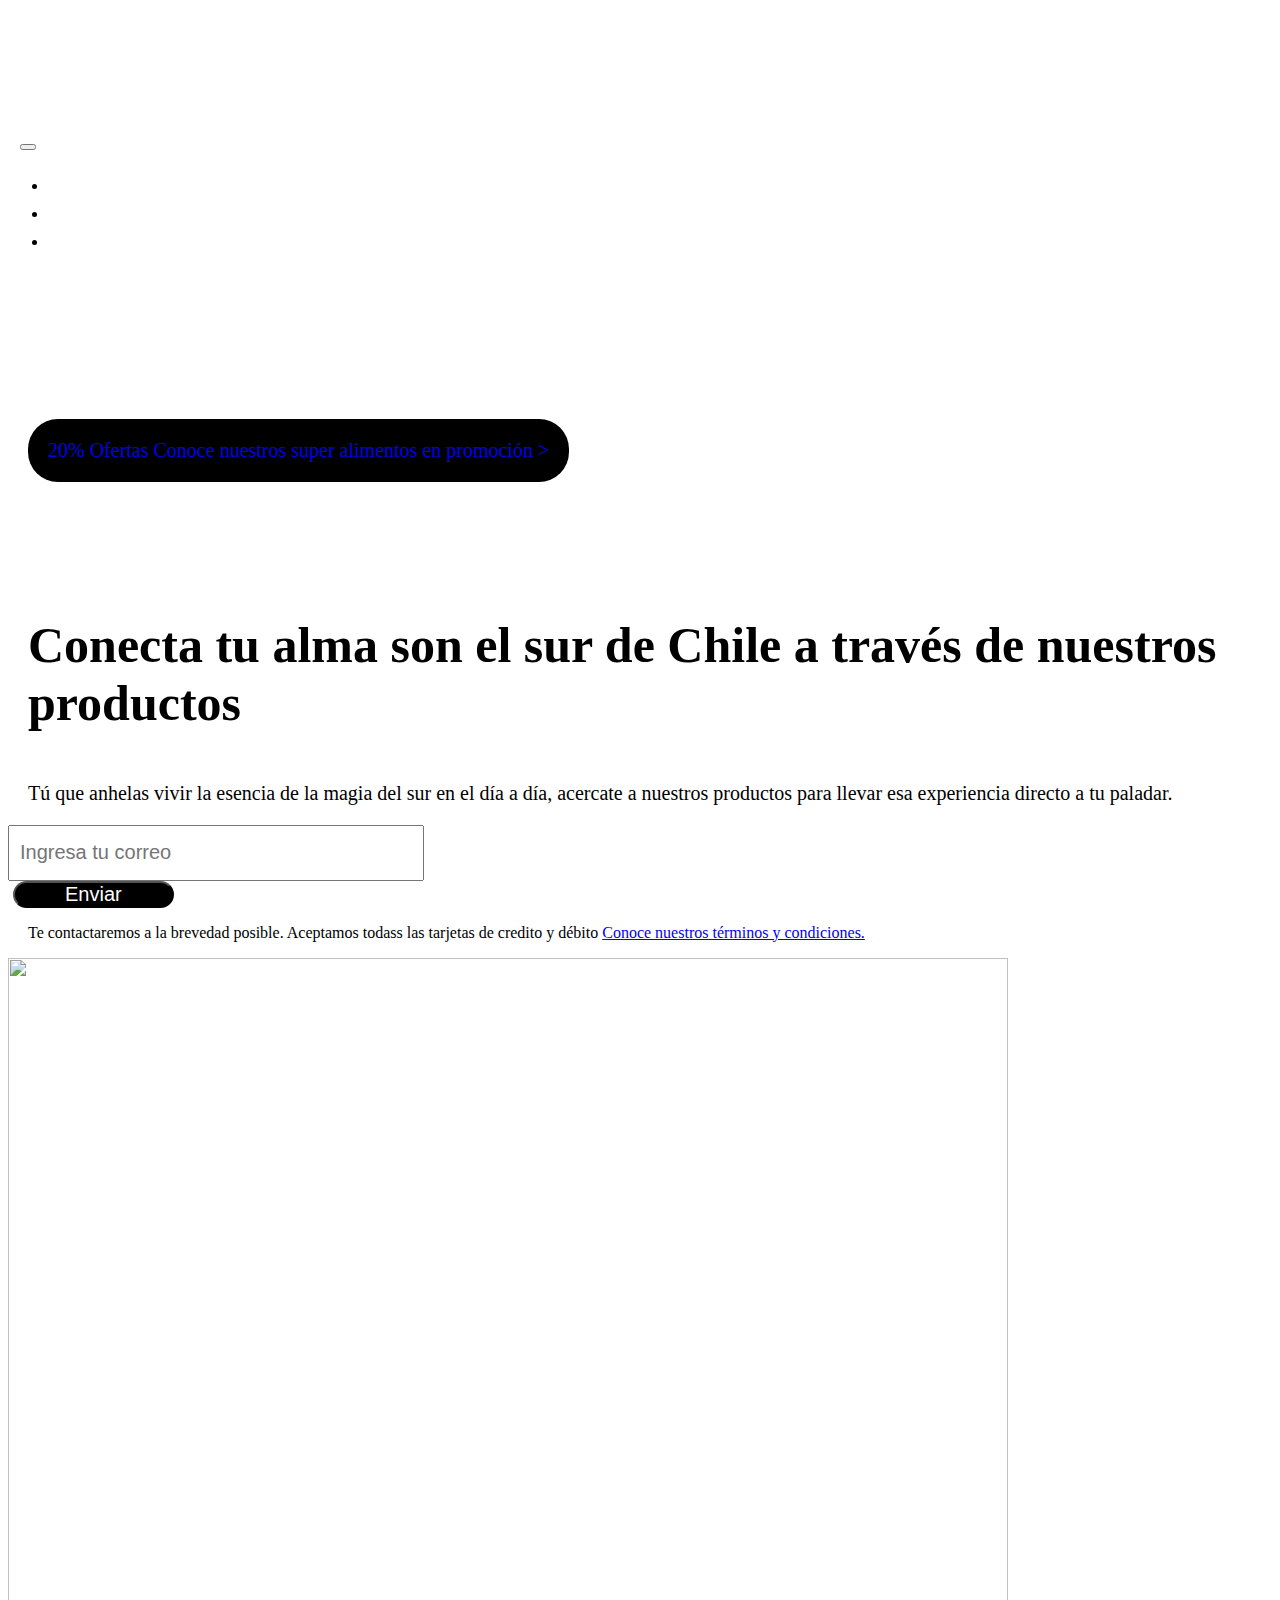
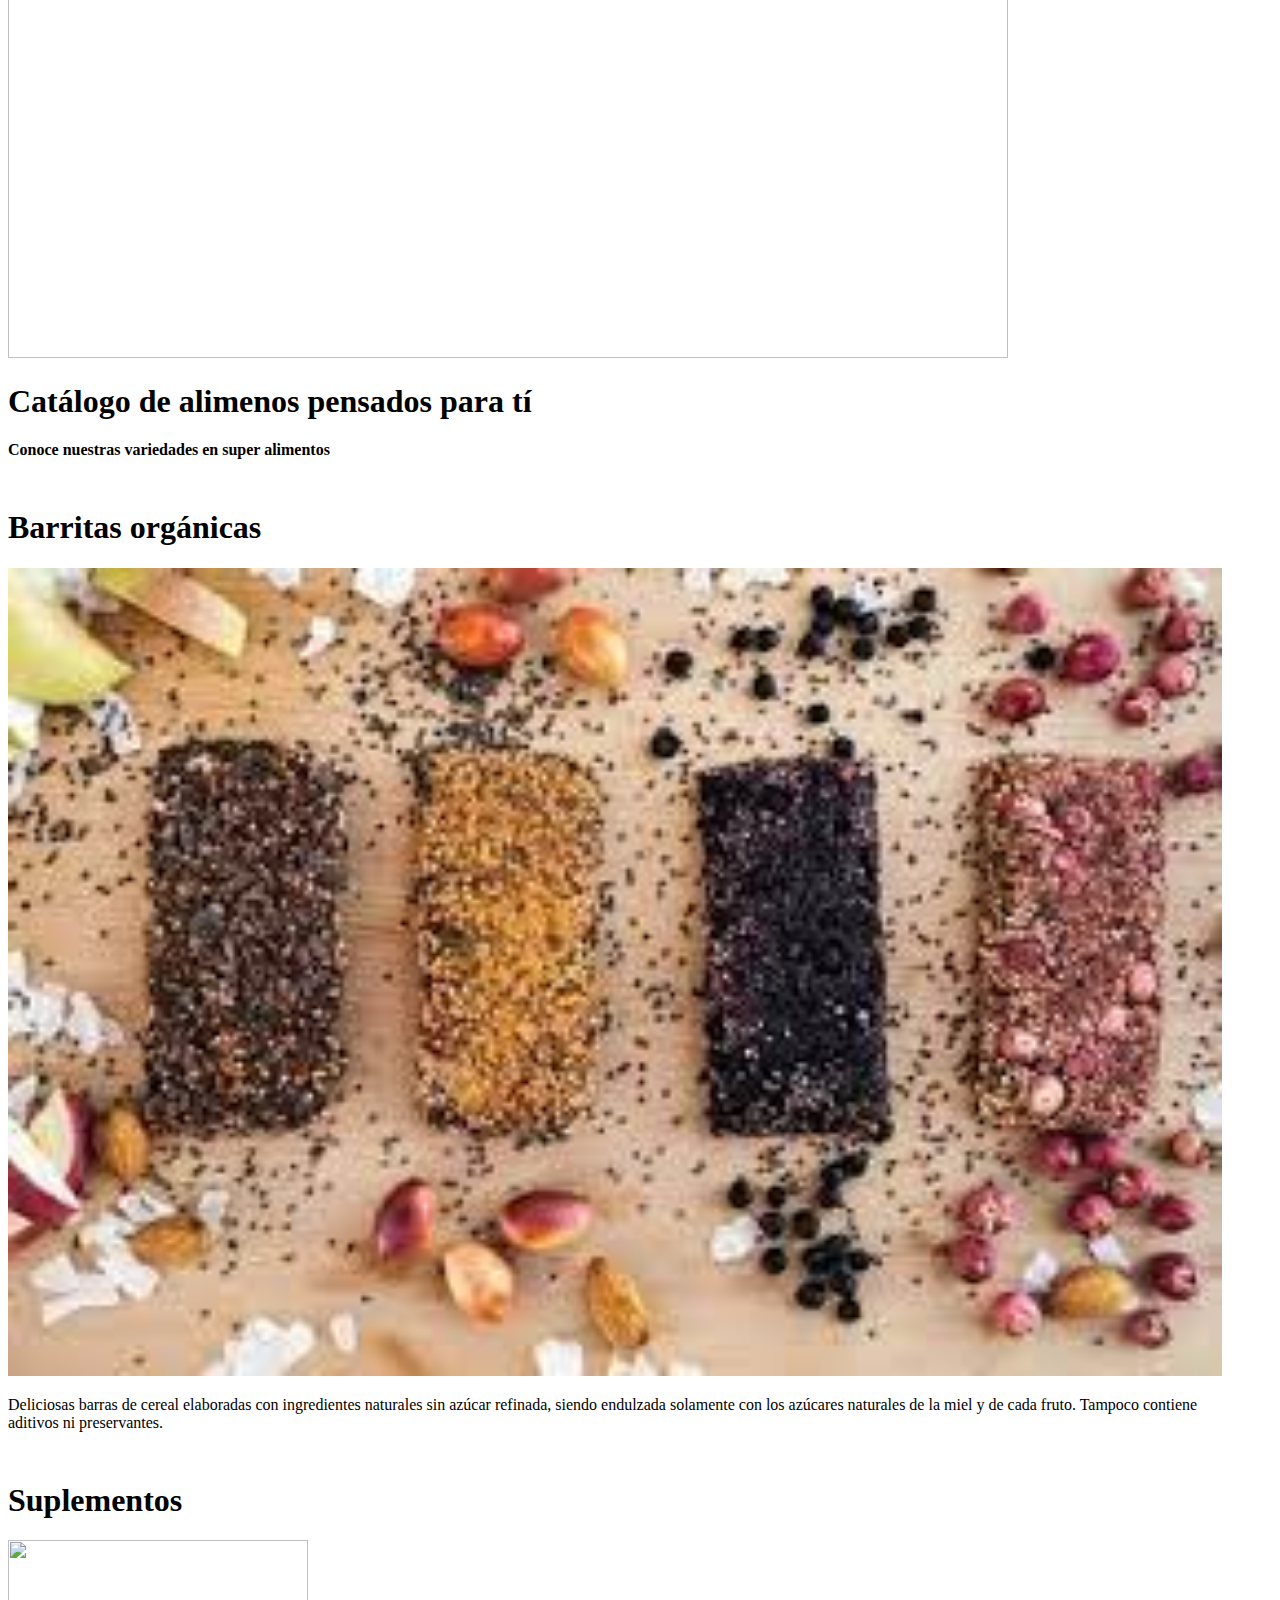
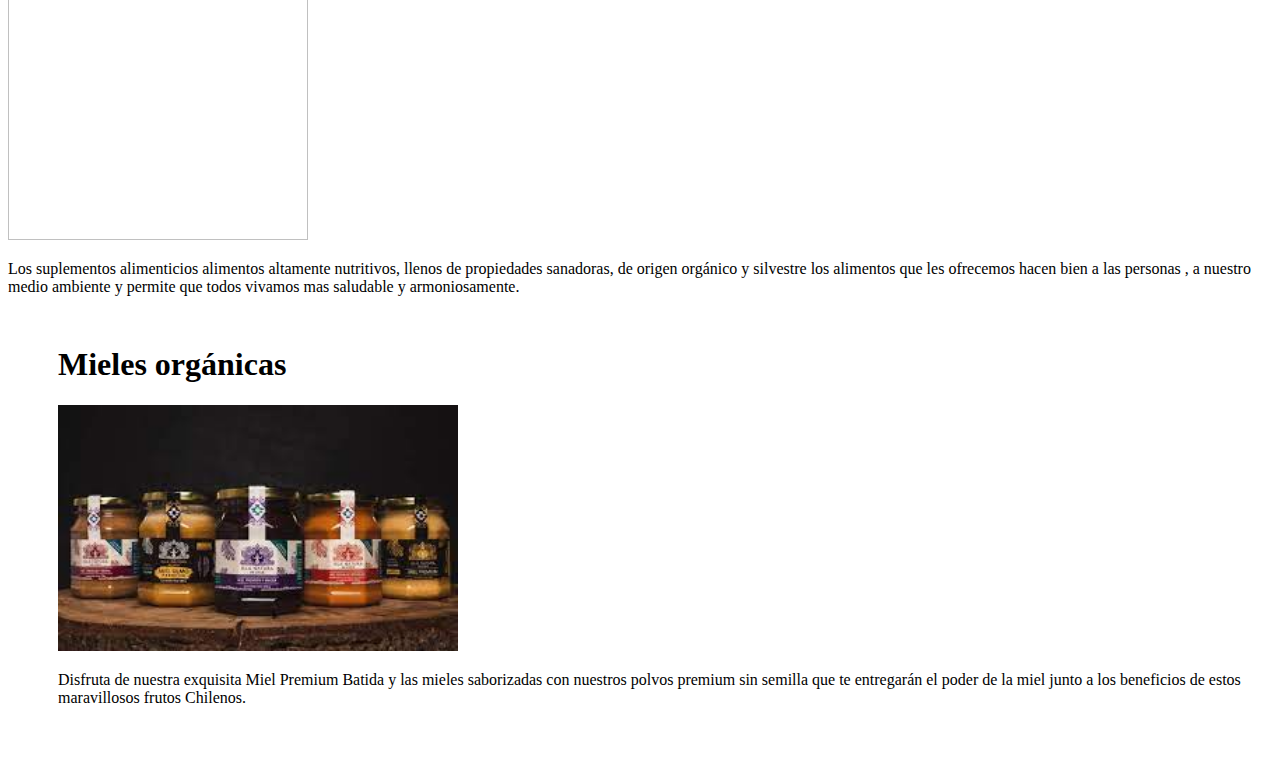
==== index.html @ 512b2784 "mi primer landing page" ====
<!DOCTYPE html>
<html lang="en">

<head>
    <meta charset="UTF-8">
    <meta http-equiv="X-UA-Compatible" content="IE=edge">
    <meta name="viewport" content="width=device-width, initial-scale=1.0">
    <title>Nature Island</title>
    <link href="https://cdn.jsdelivr.net/npm/bootstrap@5.0.2/dist/css/bootstrap.min.css" rel="stylesheet"
        integrity="sha384-EVSTQN3/azprG1Anm3QDgpJLIm9Nao0Yz1ztcQTwFspd3yD65VohhpuuCOmLASjC" crossorigin="anonymous">
    <link rel=styleSheet href="styles.css">

</head>

<body>
    <nav class="navbar navbar-expand-lg navbar-light bg-dark">
        <div class="container-fluid">
            <a class="navbar-brand" href="#" style="color: white; margin-right: 12px; font-size: 25px;"><strong>
                    <h1>Nature Island</h1>
                </strong></a>
            <button class="navbar-toggler bg-white" type="button" data-bs-toggle="collapse" data-bs-target="#navbarNav"
                aria-controls="navbarNav" aria-expanded="false" aria-label="Toggle navigation">
                <span class="navbar-toggler-icon"></span>
            </button>
            <div class="collapse navbar-collapse" id="navbarNav">
                <ul class="navbar-nav ms-auto">
                    <li class="nav-item">
                        <a class="nav-link active" aria-current="page" href="#"
                            style="color: white; margin-right: 12px; font-size: 25px;">Quiénes somos</a>
                    </li>
                    <li class="nav-item">
                        <a class="nav-link" href="#"
                            style="color: white; margin-right: 12px; font-size: 25px;">Catálogo</a>
                    </li>
                    <li class="nav-item">
                        <a class="nav-link" href="#"
                            style="color: white; margin-right: 12px; font-size: 25px;">Contacto</a>
                    </li>

                </ul>
            </div>
        </div>
    </nav>
    <main>
        <div class="cajadepresentacion bg-light row">
            <div class="cajadeofertas col-lg-6 col-md-6 col-sm-12">
                <div class="circulodefoertas rounded-pill">
                    <a href="#" class="text-white" style="text-decoration: none;">
                        <span>20% Ofertas</span>
                        <span>Conoce nuestros super alimentos en promoción ></span>
                    </a>
                </div>
                <h1 class="titulocajapresentacion">Conecta tu alma son el sur de Chile a través de nuestros productos
                </h1>
                <p class="parrafocajapresentacion">Tú que anhelas vivir la esencia de la magia del sur en el día a día,
                    acercate a nuestros
                    productos para llevar esa experiencia directo a tu paladar.</p>
                <div class="cajaingresacorreo">
                    <form class="mb-3">
                        <div class="d-flex p-3">
                            <div>
                                <input class="ingresatucorreo rounded-pill" id="email" type="email"
                                    placeholder="Ingresa tu correo"
                                    style="width: 400px; height: 50px; font-size: 20px; padding-left: 10px;">
                            </div>
                            <button class="botonenviar" type="submit">Enviar</button>
                        </div>
                    </form>
                    <p class="parrafotyc">Te contactaremos a la brevedad posible. Aceptamos todass las tarjetas de
                        credito y
                        débito
                        <a href="#" class="font-medium text-dark">Conoce nuestros términos y condiciones. </a>
                    </p>
                </div>
            </div>
            <div class="cajadeimagen overflow-hidden col-lg-6 col-md-6 col-sm-12">
                <div>
                    <img class="imagenprincipal"
                        src="https://static.wixstatic.com/media/852e64_799079dff1bd41f099fffcab87d9850d~mv2.jpg/v1/fill/w_640,h_434,al_c,q_80,usm_0.66_1.00_0.01,enc_auto/852e64_799079dff1bd41f099fffcab87d9850d~mv2.jpg" />
                </div>
            </div>
        </div>
    </main>
    <div class="container-fluid text-center seccionnuevosprod bg-primary">
        <h1>Catálogo de alimenos pensados para tí</h1>
        <h4>Conoce nuestras variedades en super alimentos</h4>
    </div>
    <div class="container-fluid">
        <div class="row d-flex justify-center justify-content-center inline bg-danger filatipoproductos">
            <div class="filabarritas ol-lg-3 col-md-3 col-sm-12 bg-success border border-secondary p-5">
                <h1 class="text-center">Barritas orgánicas</h1>
                <img class="imagenbarritas" src="Images/imagen3.jpg"/>
                <p class="texte-center"> Deliciosas barras de cereal elaboradas con ingredientes naturales sin azúcar refinada, siendo endulzada solamente con los azúcares naturales de la miel y de cada fruto.
                    Tampoco contiene aditivos ni preservantes.</p>
            </div>
            <div class="filasuplementos col-lg-3 col-md-3 col-sm-12 bg-info border border-secondary p-5">
                <h1 class="text-center">Suplementos</h1>
                <img class="imagensuplementos" src="https://cdnx.jumpseller.com/espesales/image/18898691/Maqui_en_polvo_02_copy.jpg?1646679897"/>
                <p class="texte-center">Los suplementos alimenticios  alimentos altamente nutritivos, llenos de propiedades sanadoras, de origen orgánico y silvestre los alimentos que les ofrecemos hacen bien a las personas , a nuestro medio ambiente y permite que todos vivamos mas saludable y armoniosamente.</p1>
            </div>
            <div class="filamieles col-lg-3 col-md-3 col-sm-12 bg-warning border border-secondary p-5">
                <h1 class="text-center">Mieles orgánicas</h1>
                <img class="imagenmieles" src="Images/mieles.jpg"/>
                <p class="texte-center">Disfruta de nuestra exquisita Miel Premium Batida y las mieles saborizadas con nuestros polvos premium sin semilla que te entregarán el poder de la miel junto a los beneficios de estos maravillosos frutos Chilenos.</p>
            </div>
        </div>
    </div>

    <script src="https://cdn.jsdelivr.net/npm/bootstrap@5.2.0-beta1/dist/js/bootstrap.bundle.min.js"
        integrity="sha384-pprn3073KE6tl6bjs2QrFaJGz5/SUsLqktiwsUTF55Jfv3qYSDhgCecCxMW52nD2"
        crossorigin="anonymous"></script>
</body>

</html>
---- styles.css ----
.circulodefoertas{
 background-color: black;
 display: inline-block;
 margin-top: 150px;
 margin-bottom: 100px;
 margin-left: 20px;
 border-radius: 30px;
 font-size: 20px;
 padding: 20px;
}

.titulocajapresentacion {
    font-size: 50px;
    margin-left: 20px;
    
}

.parrafocajapresentacion {
    font-size: 20px;
    margin-top: 50px;
    margin-left: 20px;
}

.parrafotyc{
  
    margin-left: 20px;
}

.botonenviar{
    box-sizing: border-box;
    border-style: outset;
    background-color: black;
    color: white;
    padding: 0px 50px 0px 50px;
    border-radius: 50px;
    font-size: 20px;
    margin-left: 5px;
}   

.imagenprincipal{
  width: 1000px;
  height: 1000px;
}

.filabarritas{
    margin-top: 50px;
    margin-right: 50px;
    margin-bottom: 50px;
}

.imagenbarritas {
    width:100%
}

.filasuplementos{
    margin-top: 50px;
    margin-bottom: 50px;
}

.imagensuplementos{
    width: 300px;
    height: 300px;

}

.filamieles{
    margin-top: 50px;
    margin-left: 50px;
    margin-bottom: 50px;
}

.imagenmieles{
    width: 400px;
}
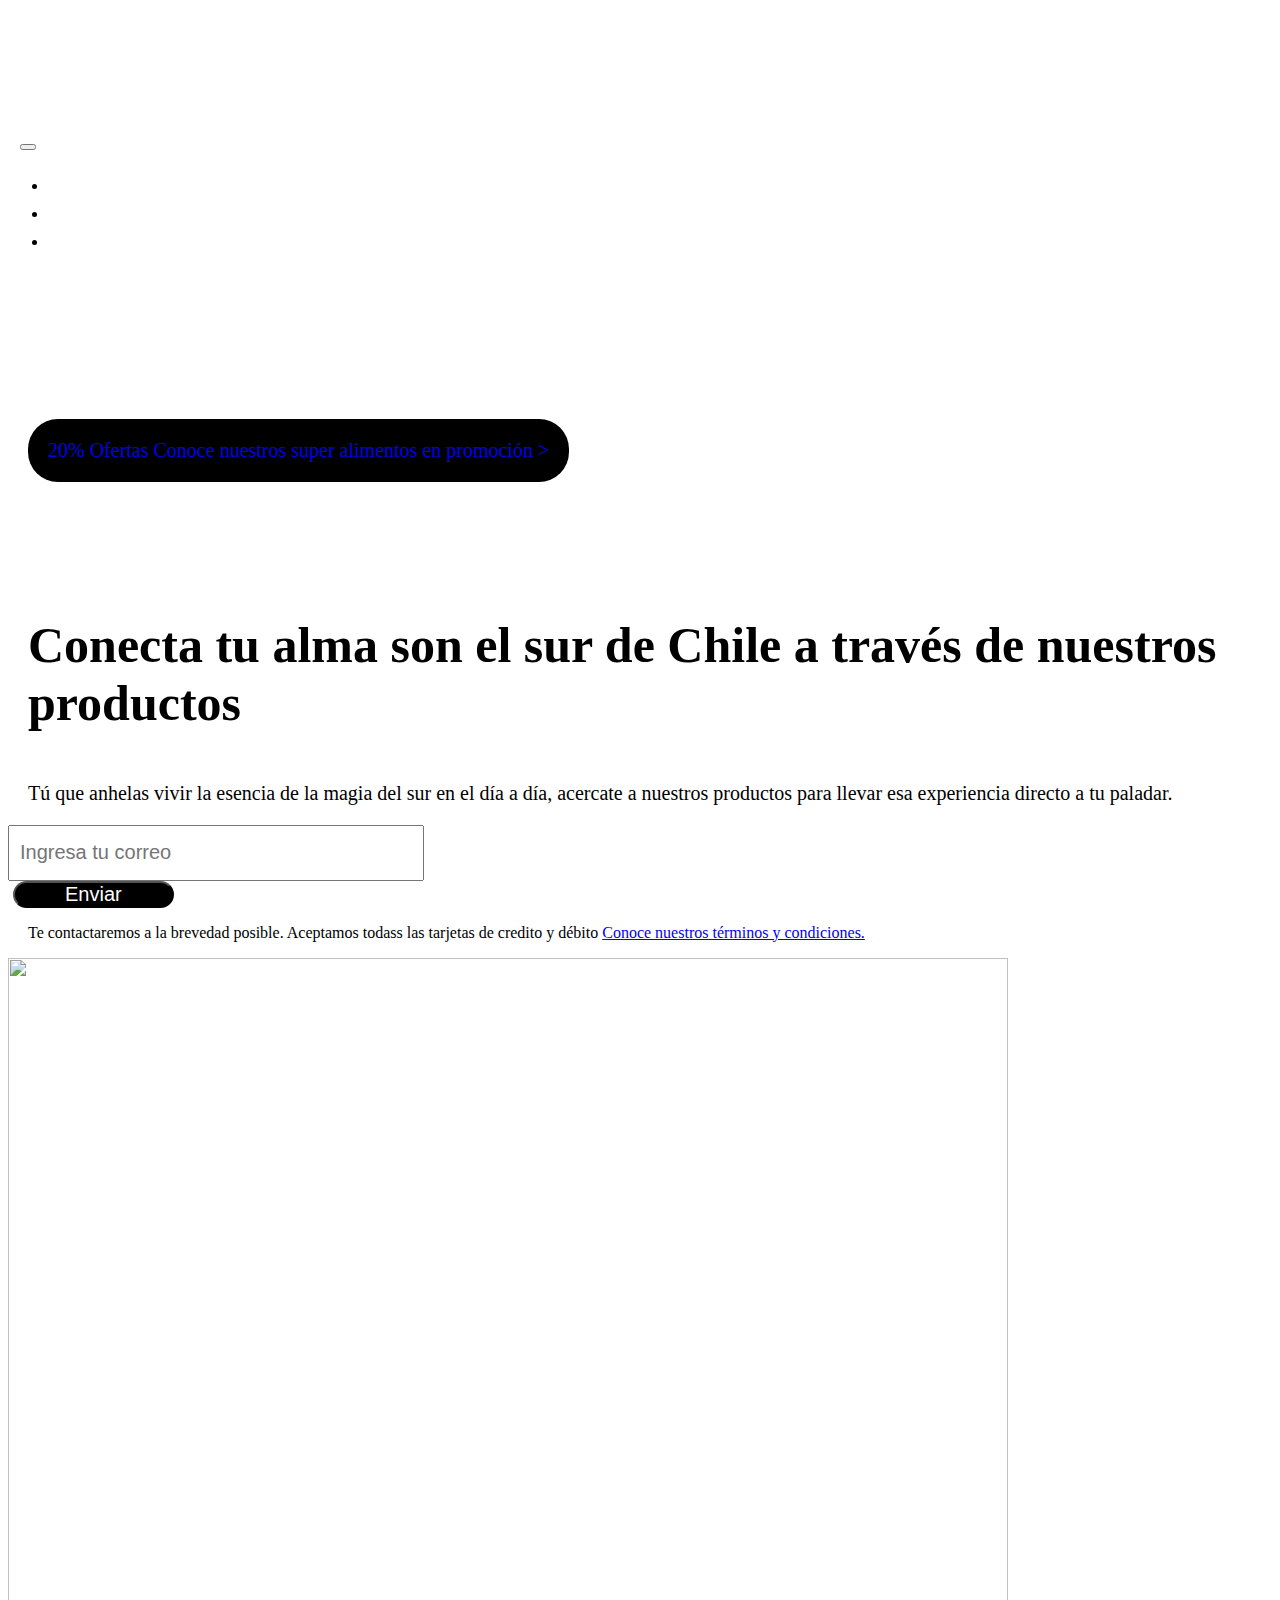
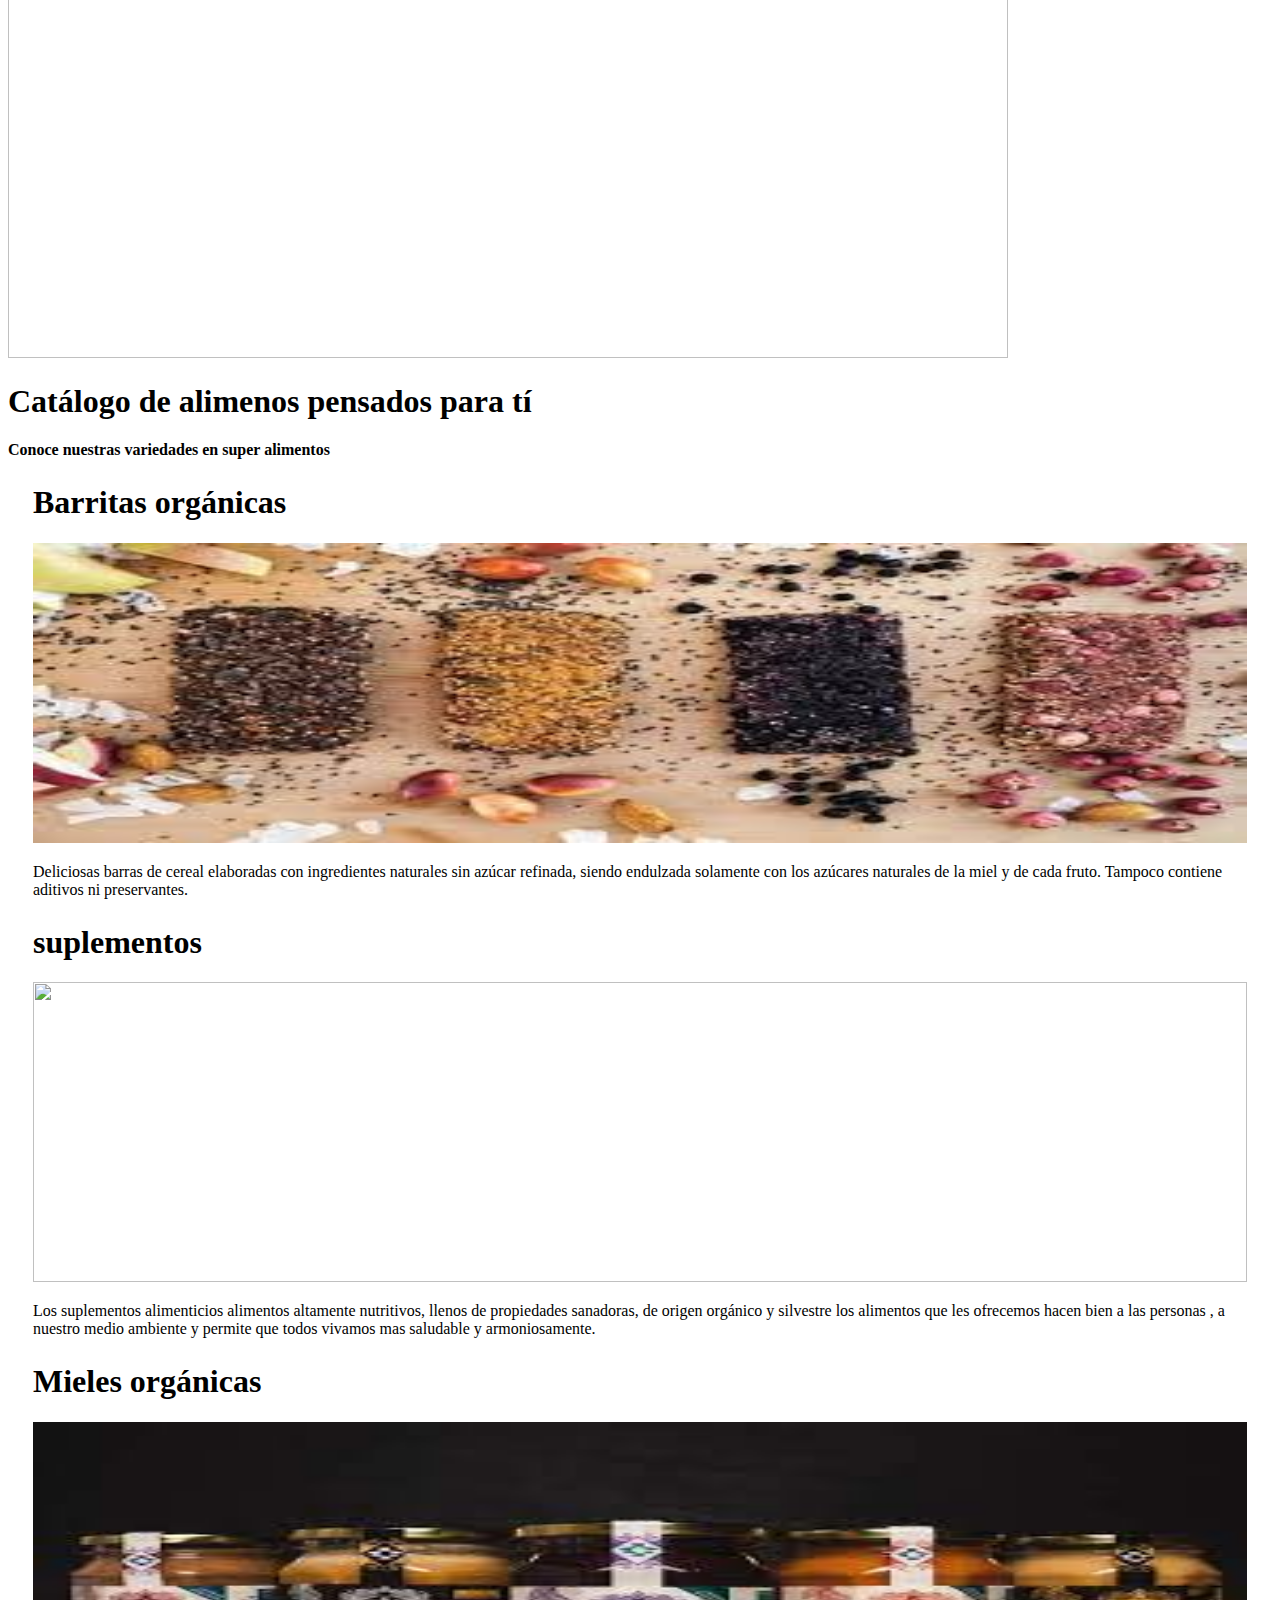
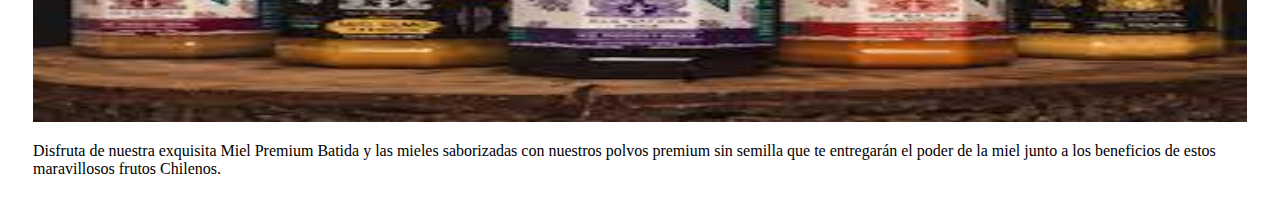
==== commit 0faaebb1: "modificacion en celdas de productos 2" ====
--- a/index.html
+++ b/index.html
@@ -13,6 +13,7 @@
 </head>
 
 <body>
+    <!-- Barra de navegación -->
     <nav class="navbar navbar-expand-lg navbar-light bg-dark">
         <div class="container-fluid">
             <a class="navbar-brand" href="#" style="color: white; margin-right: 12px; font-size: 25px;"><strong>
@@ -73,6 +74,7 @@
                     </p>
                 </div>
             </div>
+            <!-- Inagen de fondo para la presentación del jumbotron -->
             <div class="cajadeimagen overflow-hidden col-lg-6 col-md-6 col-sm-12">
                 <div>
                     <img class="imagenprincipal"
@@ -81,27 +83,38 @@
             </div>
         </div>
     </main>
-    <div class="container-fluid text-center seccionnuevosprod bg-primary">
+    <!-- Sección de catalogo de alimentos -->
+    <div class="container-fluid seccionproductos text-center bg-primary">
         <h1>Catálogo de alimenos pensados para tí</h1>
         <h4>Conoce nuestras variedades en super alimentos</h4>
     </div>
     <div class="container-fluid">
-        <div class="row d-flex justify-center justify-content-center inline bg-danger filatipoproductos">
-            <div class="filabarritas ol-lg-3 col-md-3 col-sm-12 bg-success border border-secondary p-5">
-                <h1 class="text-center">Barritas orgánicas</h1>
-                <img class="imagenbarritas" src="Images/imagen3.jpg"/>
-                <p class="texte-center"> Deliciosas barras de cereal elaboradas con ingredientes naturales sin azúcar refinada, siendo endulzada solamente con los azúcares naturales de la miel y de cada fruto.
+        <div
+            class="filatipoproductos row d-flex overflow-hidden justify-content-center inline bg-danger">
+            <div
+                class="filabarritas text-center overflow-hidden col-lg-3 col-md-3 col-sm-12 bg-success border border-secondary p-5">
+                <h1 class="titulodeproducto d-flex align-items-center text-center pb-5">Barritas orgánicas</h1>
+                <img class="imagenbarritas" src="Images/imagen3.jpg" />
+                <p class="text-center pt-5">Deliciosas barras de cereal elaboradas con ingredientes naturales sin azúcar
+                    refinada, siendo endulzada solamente con los azúcares naturales de la miel y de cada fruto.
                     Tampoco contiene aditivos ni preservantes.</p>
             </div>
-            <div class="filasuplementos col-lg-3 col-md-3 col-sm-12 bg-info border border-secondary p-5">
-                <h1 class="text-center">Suplementos</h1>
-                <img class="imagensuplementos" src="https://cdnx.jumpseller.com/espesales/image/18898691/Maqui_en_polvo_02_copy.jpg?1646679897"/>
-                <p class="texte-center">Los suplementos alimenticios  alimentos altamente nutritivos, llenos de propiedades sanadoras, de origen orgánico y silvestre los alimentos que les ofrecemos hacen bien a las personas , a nuestro medio ambiente y permite que todos vivamos mas saludable y armoniosamente.</p1>
+            <div
+                class="filasuplementos overflow-hidden col-lg-3 col-md-3 col-sm-12 bg-info border border-secondary p-5">
+                <h1 class="titulodeproducto d-flex align-items-center text-center pb-5">suplementos</h1>
+                <img class="imagensuplementos"
+                    src="https://cdnx.jumpseller.com/espesales/image/18898691/Maqui_en_polvo_02_copy.jpg?1646679897" />
+                <p class="text-center pt-5">Los suplementos alimenticios alimentos altamente nutritivos, llenos de
+                    propiedades sanadoras, de origen orgánico y silvestre los alimentos que les ofrecemos hacen bien a
+                    las personas , a nuestro medio ambiente y permite que todos vivamos mas saludable y armoniosamente.
+                    </p1>
             </div>
-            <div class="filamieles col-lg-3 col-md-3 col-sm-12 bg-warning border border-secondary p-5">
-                <h1 class="text-center">Mieles orgánicas</h1>
-                <img class="imagenmieles" src="Images/mieles.jpg"/>
-                <p class="texte-center">Disfruta de nuestra exquisita Miel Premium Batida y las mieles saborizadas con nuestros polvos premium sin semilla que te entregarán el poder de la miel junto a los beneficios de estos maravillosos frutos Chilenos.</p>
+            <div class="filamieles overflow-hidden col-lg-3 col-md-3 col-sm-12 bg-warning border border-secondary p-5">
+                <h1 class="titulodeproducto d-flex align-items-center text-center pb-5">Mieles orgánicas</h1>
+                <img class="imagenmieles" src="Images/mieles.jpg" />
+                <p class="text-center pt-5">Disfruta de nuestra exquisita Miel Premium Batida y las mieles saborizadas con
+                    nuestros polvos premium sin semilla que te entregarán el poder de la miel junto a los beneficios de
+                    estos maravillosos frutos Chilenos.</p>
             </div>
         </div>
     </div>
--- a/styles.css
+++ b/styles.css
@@ -42,33 +42,43 @@
   height: 1000px;
 }
 
+.titulodeproducto{
+    justify-content:center;
+}
+
 .filabarritas{
-    margin-top: 50px;
-    margin-right: 50px;
-    margin-bottom: 50px;
+    margin-top: 25px;
+    margin-right: 25px;
+    margin-bottom: 25px;
+    margin-left: 25px;
 }
 
 .imagenbarritas {
-    width:100%
+    width:100%;
+    height: 300px;
 }
 
 .filasuplementos{
-    margin-top: 50px;
-    margin-bottom: 50px;
+    margin-top: 25px;
+    margin-right: 25px;
+    margin-bottom: 25px;
+    margin-left: 25px;
 }
 
 .imagensuplementos{
-    width: 300px;
+    width:100%;
     height: 300px;
-
 }
 
 .filamieles{
-    margin-top: 50px;
-    margin-left: 50px;
-    margin-bottom: 50px;
+    margin-top: 25px;
+    margin-right: 25px;
+    margin-bottom: 25px;
+    margin-left: 25px;
 }
 
-.imagenmieles{
-    width: 400px;
-}+.imagenmieles{  
+    width: 100%;
+    height: 300px;
+}
+
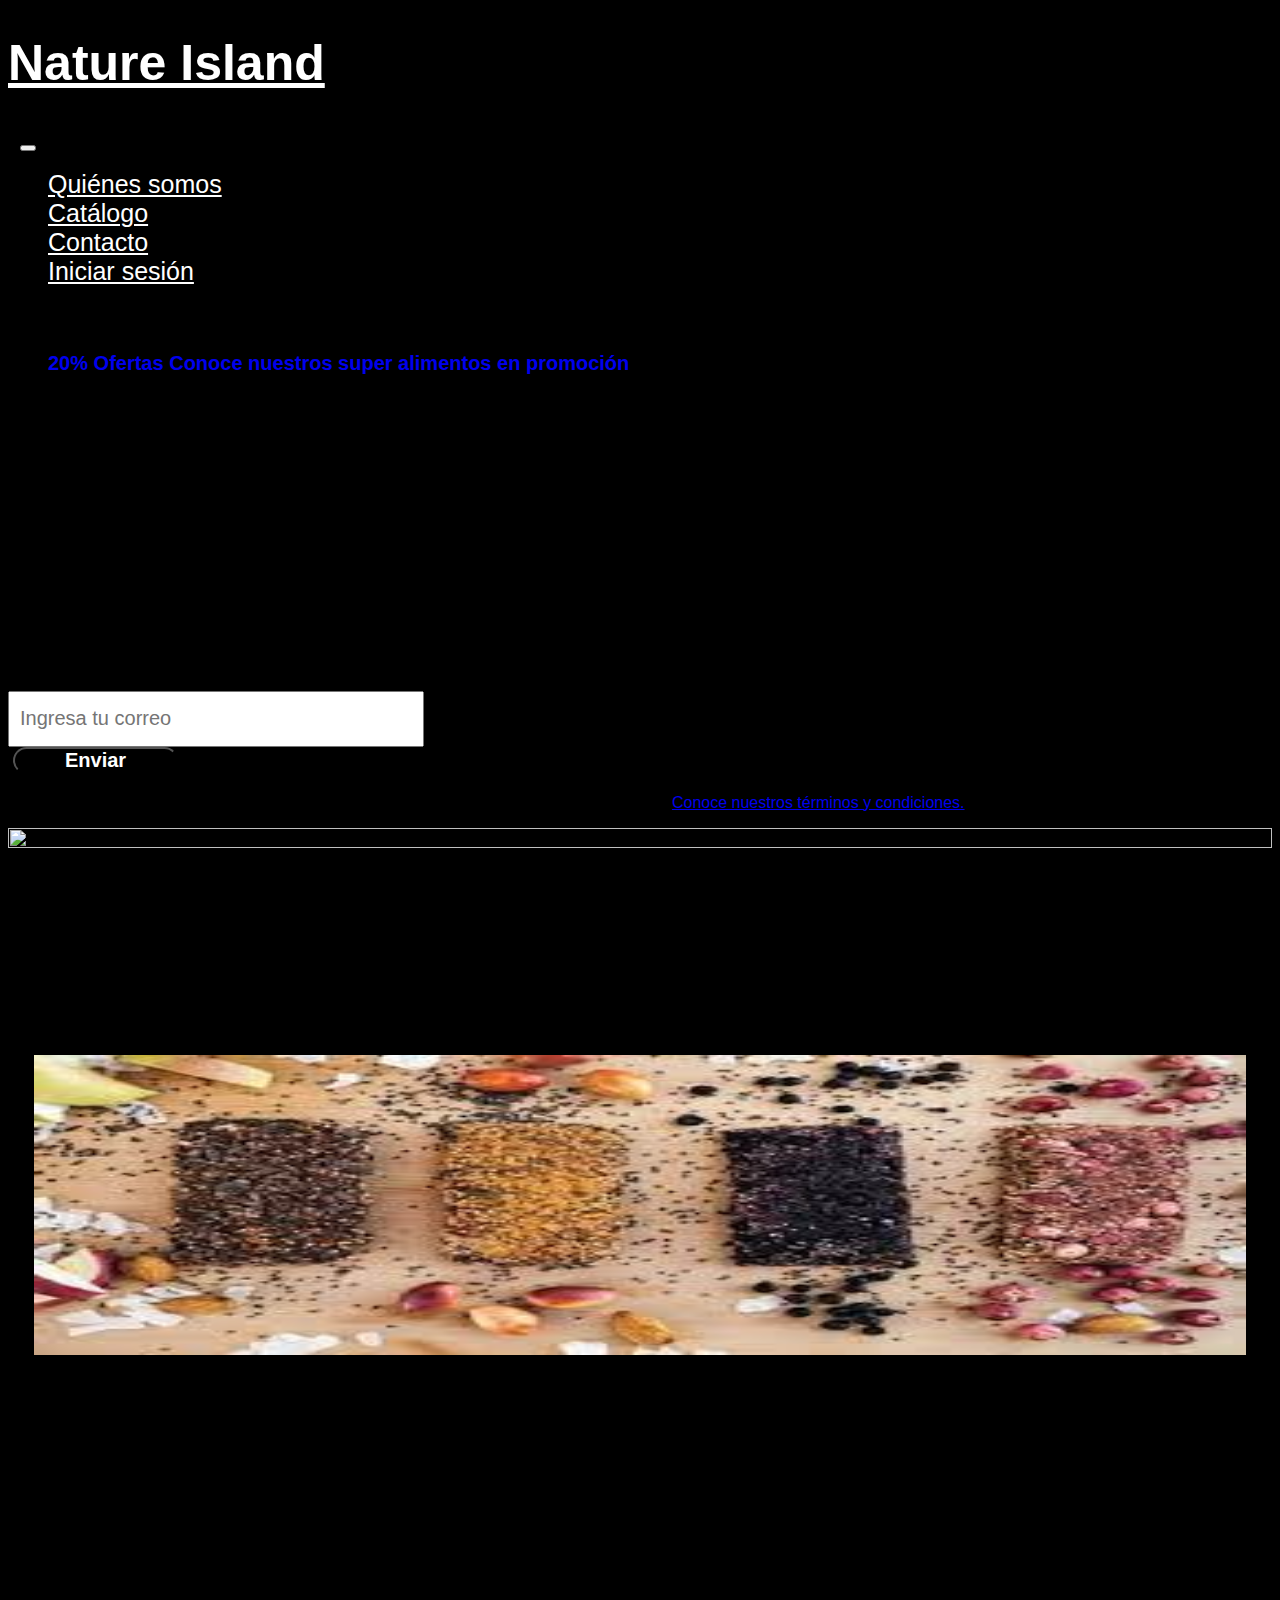
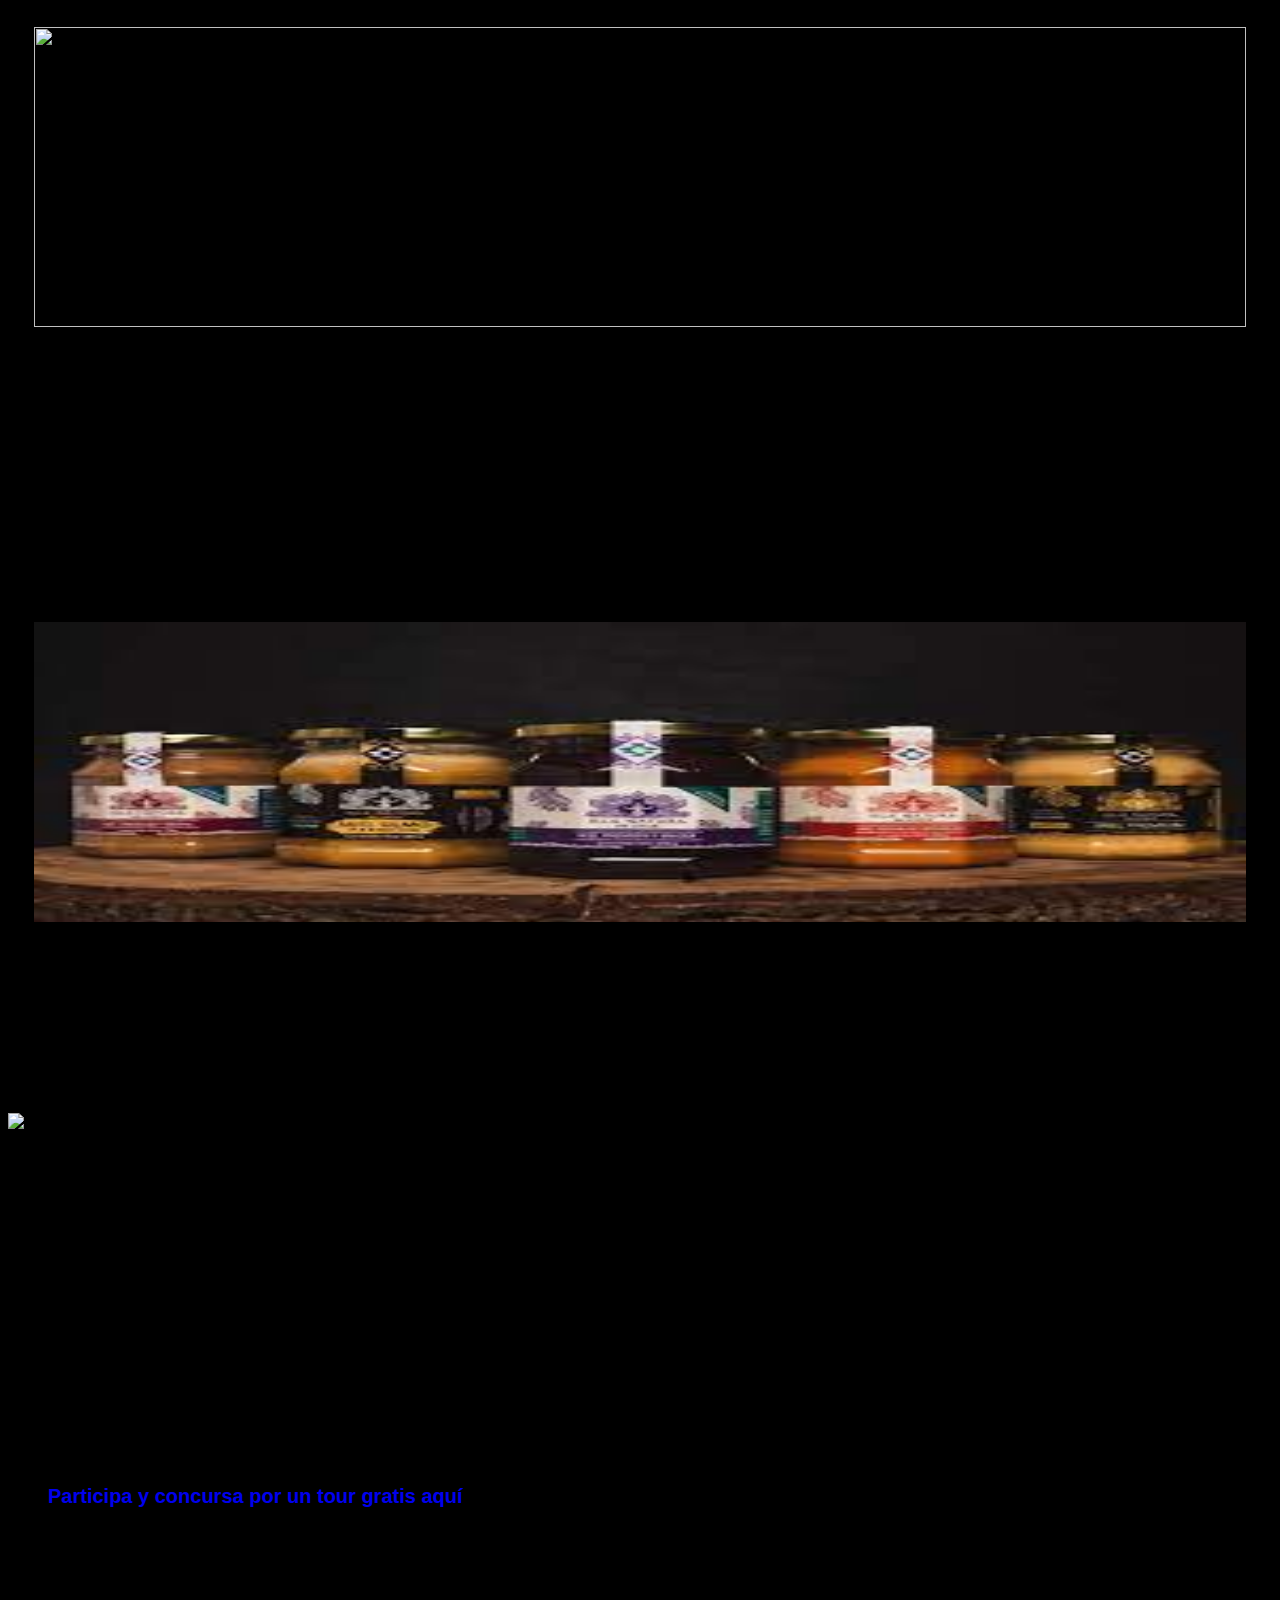
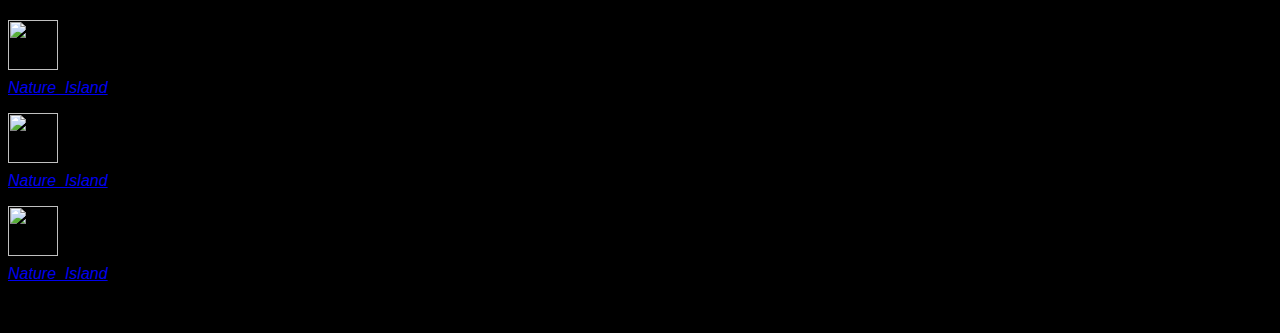
==== commit 29d0a762: "He creado y anexado la página de log in" ====
--- a/index.html
+++ b/index.html
@@ -37,18 +37,23 @@
                         <a class="nav-link" href="#"
                             style="color: white; margin-right: 12px; font-size: 25px;">Contacto</a>
                     </li>
+                    <li class="nav-item">
+                        <a class="nav-link" href="/login.html"
+                            style="color: white; margin-right: 12px; font-size: 25px;">Iniciar sesión</a>
+                    </li>
 
                 </ul>
             </div>
         </div>
     </nav>
     <main>
-        <div class="cajadepresentacion bg-light row">
-            <div class="cajadeofertas col-lg-6 col-md-6 col-sm-12">
+        <!-- Sección jumbotron -->
+        <div class="cajadepresentacion row">
+            <div class="cajadeofertas bg-light col-lg-6 col-md-6 col-sm-12">
                 <div class="circulodefoertas rounded-pill">
                     <a href="#" class="text-white" style="text-decoration: none;">
                         <span>20% Ofertas</span>
-                        <span>Conoce nuestros super alimentos en promoción ></span>
+                        <span>Conoce nuestros super alimentos en promoción</span>
                     </a>
                 </div>
                 <h1 class="titulocajapresentacion">Conecta tu alma son el sur de Chile a través de nuestros productos
@@ -68,57 +73,116 @@
                         </div>
                     </form>
                     <p class="parrafotyc">Te contactaremos a la brevedad posible. Aceptamos todass las tarjetas de
-                        credito y
+                        crédito y
                         débito
                         <a href="#" class="font-medium text-dark">Conoce nuestros términos y condiciones. </a>
                     </p>
                 </div>
             </div>
             <!-- Inagen de fondo para la presentación del jumbotron -->
-            <div class="cajadeimagen overflow-hidden col-lg-6 col-md-6 col-sm-12">
+            <div class="cajadeimagen overflow-hidden bg-light col-lg-6 col-md-6 col-sm-12">
                 <div>
-                    <img class="imagenprincipal"
-                        src="https://static.wixstatic.com/media/852e64_799079dff1bd41f099fffcab87d9850d~mv2.jpg/v1/fill/w_640,h_434,al_c,q_80,usm_0.66_1.00_0.01,enc_auto/852e64_799079dff1bd41f099fffcab87d9850d~mv2.jpg" />
+                    <img class="imagenjumbotron"
+                        src="https://babycocina.com/wp-content/uploads/2022/01/Desayunos-Saludables-1.jpg" />
                 </div>
             </div>
         </div>
     </main>
     <!-- Sección de catalogo de alimentos -->
-    <div class="container-fluid seccionproductos text-center bg-primary">
-        <h1>Catálogo de alimenos pensados para tí</h1>
-        <h4>Conoce nuestras variedades en super alimentos</h4>
+    <div class="seccionproductos container-fluid text-center mt-0 mb-0 bg-dark">
+        <h1 class="text-white pt-5 pb-5">Catálogo de alimentos pensados para ti</h1>
+        <h4 class="text-white mb-0 pb-5">Conoce nuestras variedades en super alimentos</h4>
     </div>
     <div class="container-fluid">
-        <div
-            class="filatipoproductos row d-flex overflow-hidden justify-content-center inline bg-danger">
-            <div
-                class="filabarritas text-center overflow-hidden col-lg-3 col-md-3 col-sm-12 bg-success border border-secondary p-5">
-                <h1 class="titulodeproducto d-flex align-items-center text-center pb-5">Barritas orgánicas</h1>
-                <img class="imagenbarritas" src="Images/imagen3.jpg" />
-                <p class="text-center pt-5">Deliciosas barras de cereal elaboradas con ingredientes naturales sin azúcar
+        <div class="secciontipoproductos row d-flex overflow-hidden justify-content-center inline bg-dark">
+            <div class="filabarritas text-center overflow-hidden col-lg-3 col-md-3 col-sm-12 bg-secondary p-5">
+                <h1 class="titulobarritas text-white d-flex text-center align-items-center pb-5">Barritas orgánicas</h1>
+                <img class="imagenbarritas rounded-circle" src="Images/imagen3.jpg" />
+                <p class="parrafobarritas text-white text-center pt-5">Deliciosas barras de cereal elaboradas con
+                    ingredientes naturales sin azúcar
                     refinada, siendo endulzada solamente con los azúcares naturales de la miel y de cada fruto.
                     Tampoco contiene aditivos ni preservantes.</p>
             </div>
-            <div
-                class="filasuplementos overflow-hidden col-lg-3 col-md-3 col-sm-12 bg-info border border-secondary p-5">
-                <h1 class="titulodeproducto d-flex align-items-center text-center pb-5">suplementos</h1>
-                <img class="imagensuplementos"
+            <div class="filasuplementos overflow-hidden col-lg-3 col-md-3 col-sm-12 bg-secondary p-5">
+                <h1 class="titulosuplementos text-white d-flex align-items-center text-center pb-2">Suplementos
+                    orgánicos</h1>
+                <img class="imagensuplementos rounded-circle"
                     src="https://cdnx.jumpseller.com/espesales/image/18898691/Maqui_en_polvo_02_copy.jpg?1646679897" />
-                <p class="text-center pt-5">Los suplementos alimenticios alimentos altamente nutritivos, llenos de
+                <p class="parrafosuplementos text-white text-center pt-5">Los suplementos alimenticios son alimentos
+                    altamente nutritivos, llenos de
                     propiedades sanadoras, de origen orgánico y silvestre los alimentos que les ofrecemos hacen bien a
                     las personas , a nuestro medio ambiente y permite que todos vivamos mas saludable y armoniosamente.
                     </p1>
             </div>
-            <div class="filamieles overflow-hidden col-lg-3 col-md-3 col-sm-12 bg-warning border border-secondary p-5">
-                <h1 class="titulodeproducto d-flex align-items-center text-center pb-5">Mieles orgánicas</h1>
-                <img class="imagenmieles" src="Images/mieles.jpg" />
-                <p class="text-center pt-5">Disfruta de nuestra exquisita Miel Premium Batida y las mieles saborizadas con
+            <div class="filamieles overflow-hidden col-lg-3 col-md-3 col-sm-12 bg-secondary p-5">
+                <h1 class="titulomieles text-white d-flex align-items-center text-center ml-5 pb-5">Mieles orgánicas</h1>
+                <img class="imagenmieles rounded-circle" src="Images/mieles.jpg" />
+                <p class="parrafomieles text-white text-center pt-5">Disfruta de nuestra exquisita Miel Premium Batida y
+                    las mieles saborizadas con
                     nuestros polvos premium sin semilla que te entregarán el poder de la miel junto a los beneficios de
                     estos maravillosos frutos Chilenos.</p>
             </div>
         </div>
     </div>
+    <!-- Sección visita nuestras instalaciones -->
+    <div>
+        <div class="visitanuestrafabrica row">
+            <div class="cajaimagen2 bg-danger col-lg-6 col-md-6 col-sm-12">
+                <div class="imagentour">
+                    <img class="imagenvisitafabrica"
+                        src="https://arc-anglerfish-arc2-prod-copesa.s3.amazonaws.com/public/A5JHSPLMHBBB3GMG6YHELB64BU.jpg" />
+                </div>
+            </div>
+            <div class="cajavisitanuestrafabrica bg-light col-lg-6 col-md-6 col-sm-12">
+                <h1 class="titulovisitafabrica text-dark ml-5 mb-5">Invitamos a los viajeros a que visiten nuestra
+                    mágica fábrica ubicada en
+                    Quellón, Región de Lagos
+                </h1>
+                <p class="parrafovisitafabrica text-dark ml-4 justify-content-center">Tú que eres una persona
+                    compenetrada con la esencia y la magia del sur,
+                    te invitamos a visitar nuestra fábrica ubicada a las afueras de la localidad de Quellón, para
+                    que puedas conocer nuestros procesos sustentables y como elaboramos nuestros super alimentos. Al
+                    visitarnos
+                    recibirás nuestras gratis de nuestros productos para que te puedas llevar un pedacito de la magia
+                    que
+                    los productos de Nature Island hasta tu hogar.</p>
+                <div class="circuloganauntourgratis rounded-pill">
+                    <a href="#" class="text-white " style="text-decoration: none;">
+                        <span>Participa y concursa por un tour gratis aquí</span>
+                    </a>
+                </div>
+            </div>
+        </div>
+    </div>
+    <!-- Sección del footer -->
+    <footer class="bg-dark text-center text-white">
 
+        <div class="container p-4 pb-0">
+
+            <section class="mb-4">
+
+                <h1 class="titulorss">Visítanos en nuestras redes sociales</h1>
+
+                <a class="facebook btn btn-outline-dark btn-floating m-1" href="#"><img
+                        src="https://encrypted-tbn0.gstatic.com/images?q=tbn:ANd9GcSot1-ZJMKBzsNBuwACaXJDIl9k2oBOzl9_9Q&usqp=CAU"
+                        width="50px" height="50px" /><p class="parrafofacebook">Nature_Island</p></a>
+
+
+                <a class="twitter btn btn-outline-dark btn-floating m-1" href="#"><img
+                        src="https://st2.depositphotos.com/1144386/7674/v/600/depositphotos_76744891-stock-illustration-new-style-facebook-icon.jpg"
+                        width="50px" height="50px"><p class="parrafotwitter">Nature_Island</p></a>
+
+
+                <a class="instagram btn btn-outline-dark btn-floating m-1" href="#"><img
+                        src="https://img.freepik.com/vector-gratis/icono-instagram-estilo-corte-papel-iconos-redes-sociales_505135-235.jpg"
+                        width="50px" height="50px"><p class="parrafoinstagram">Nature_Island</p></a>
+
+            </section>
+        </div>
+        <div class="text-center" style="background-color:black">
+           <p>Nature Island © 2022 Copyright</p>
+        </div>
+    </footer>
     <script src="https://cdn.jsdelivr.net/npm/bootstrap@5.2.0-beta1/dist/js/bootstrap.bundle.min.js"
         integrity="sha384-pprn3073KE6tl6bjs2QrFaJGz5/SUsLqktiwsUTF55Jfv3qYSDhgCecCxMW52nD2"
         crossorigin="anonymous"></script>
--- a/styles.css
+++ b/styles.css
@@ -1,12 +1,16 @@
+/* Estilos navbar */
+
+/* Estilos jumnbotron */
 .circulodefoertas{
  background-color: black;
  display: inline-block;
- margin-top: 150px;
- margin-bottom: 100px;
+ margin-top: 30px;
+ margin-bottom: 30px;
  margin-left: 20px;
  border-radius: 30px;
  font-size: 20px;
  padding: 20px;
+ font-weight:bold;
 }
 
 .titulocajapresentacion {
@@ -22,7 +26,7 @@
 }
 
 .parrafotyc{
-  
+    margin-top: 20px;
     margin-left: 20px;
 }
 
@@ -35,12 +39,15 @@
     border-radius: 50px;
     font-size: 20px;
     margin-left: 5px;
+    font-weight:bold;
 }   
 
-.imagenprincipal{
-  width: 1000px;
-  height: 1000px;
-}
+.imagenjumbotron{
+  width:100%;
+  height: 100%;
+}
+
+/* Estilos para fila de barritas */
 
 .titulodeproducto{
     justify-content:center;
@@ -49,20 +56,34 @@
 .filabarritas{
     margin-top: 25px;
     margin-right: 25px;
-    margin-bottom: 25px;
-    margin-left: 25px;
+    margin-bottom: 100px;
+    margin-left: 25px;
+    border-radius: 20px;
+    border: solid 1px black;
+    box-shadow: 5px 5px 5px black;
 }
 
 .imagenbarritas {
     width:100%;
     height: 300px;
-}
+
+}
+
+.parrafobarritas{
+    font-size: 20px;
+    font-style: italic;
+}
+
+/* Estilo para fila de suplementos */
 
 .filasuplementos{
     margin-top: 25px;
     margin-right: 25px;
-    margin-bottom: 25px;
-    margin-left: 25px;
+    margin-bottom: 100px;
+    margin-left: 25px;
+    border-radius: 20px;
+    border: solid 1px black;
+    box-shadow: 5px 5px 5px black;
 }
 
 .imagensuplementos{
@@ -70,11 +91,26 @@
     height: 300px;
 }
 
+.parrafosuplementos{
+    font-size: 20px;
+    font-style: italic;
+}
+
+/* Estilo para fila de mieles */
+
+.titulomieles {
+    margin-left: 25px;
+}
+
 .filamieles{
     margin-top: 25px;
     margin-right: 25px;
-    margin-bottom: 25px;
-    margin-left: 25px;
+    margin-bottom: 100px;
+    margin-left: 25px;
+    border-radius: 20px;
+    border: solid 1px black;
+    box-shadow: 5px 5px 5px black;
+
 }
 
 .imagenmieles{  
@@ -82,3 +118,90 @@
     height: 300px;
 }
 
+.parrafomieles{
+    font-size: 20px;
+    font-style: italic;
+}
+
+/* Estilos sección visita nuestras instalaciones */
+
+.cajaimagenvisitafabrica{
+     width: 100px;
+     height: 100px;
+}
+
+.titulovisitafabrica{
+   margin-top: 25px;
+    margin-left: 25px;
+
+}   
+
+.parrafovisitafabrica{
+    margin-left: 25px;
+    font-size: 20px;
+}
+
+.circuloganauntourgratis{
+    background-color: black;
+    display: inline-block;
+    margin-top: 100px;
+    margin-bottom: 30px;
+    margin-left: 20px;
+    border-radius: 30px;
+    font-size: 20px;
+    padding: 20px;
+    font-weight:bold;
+}
+
+/* Sección del footer */
+
+.titulorss{
+    margin-bottom: 25px;
+    font-size: 20px;
+}
+
+.parrafofacebook{
+    margin-top: 5px;
+    font-style: italic;
+}
+
+.parrafotwitter{
+    margin-top: 5px;
+    font-style: italic;
+}
+.parrafoinstagram{
+    margin-top: 5px;
+    font-style: italic;
+}
+
+/* Estilos de Log in page */
+
+body{
+    background: black;
+    font-family: sans-serif;
+}
+
+.login-box{
+    width: 350px;
+    height: 450px;
+    background:white;
+    top: 50%;
+    left: 50%;
+    position: absolute;
+    transform: translate(-50%, -50%);
+    padding: 50px;
+    box-sizing: border-box;
+    border-radius: 15px;
+}
+
+.botoningresar{
+    box-sizing: border-box;
+    border-style: outset;
+    background-color: black;
+    color: white;
+    padding: 0px 50px 0px 50px;
+    border-radius: 50px;
+    font-size: 15px;
+    margin-left: 10px;
+    font-weight:bold;
+}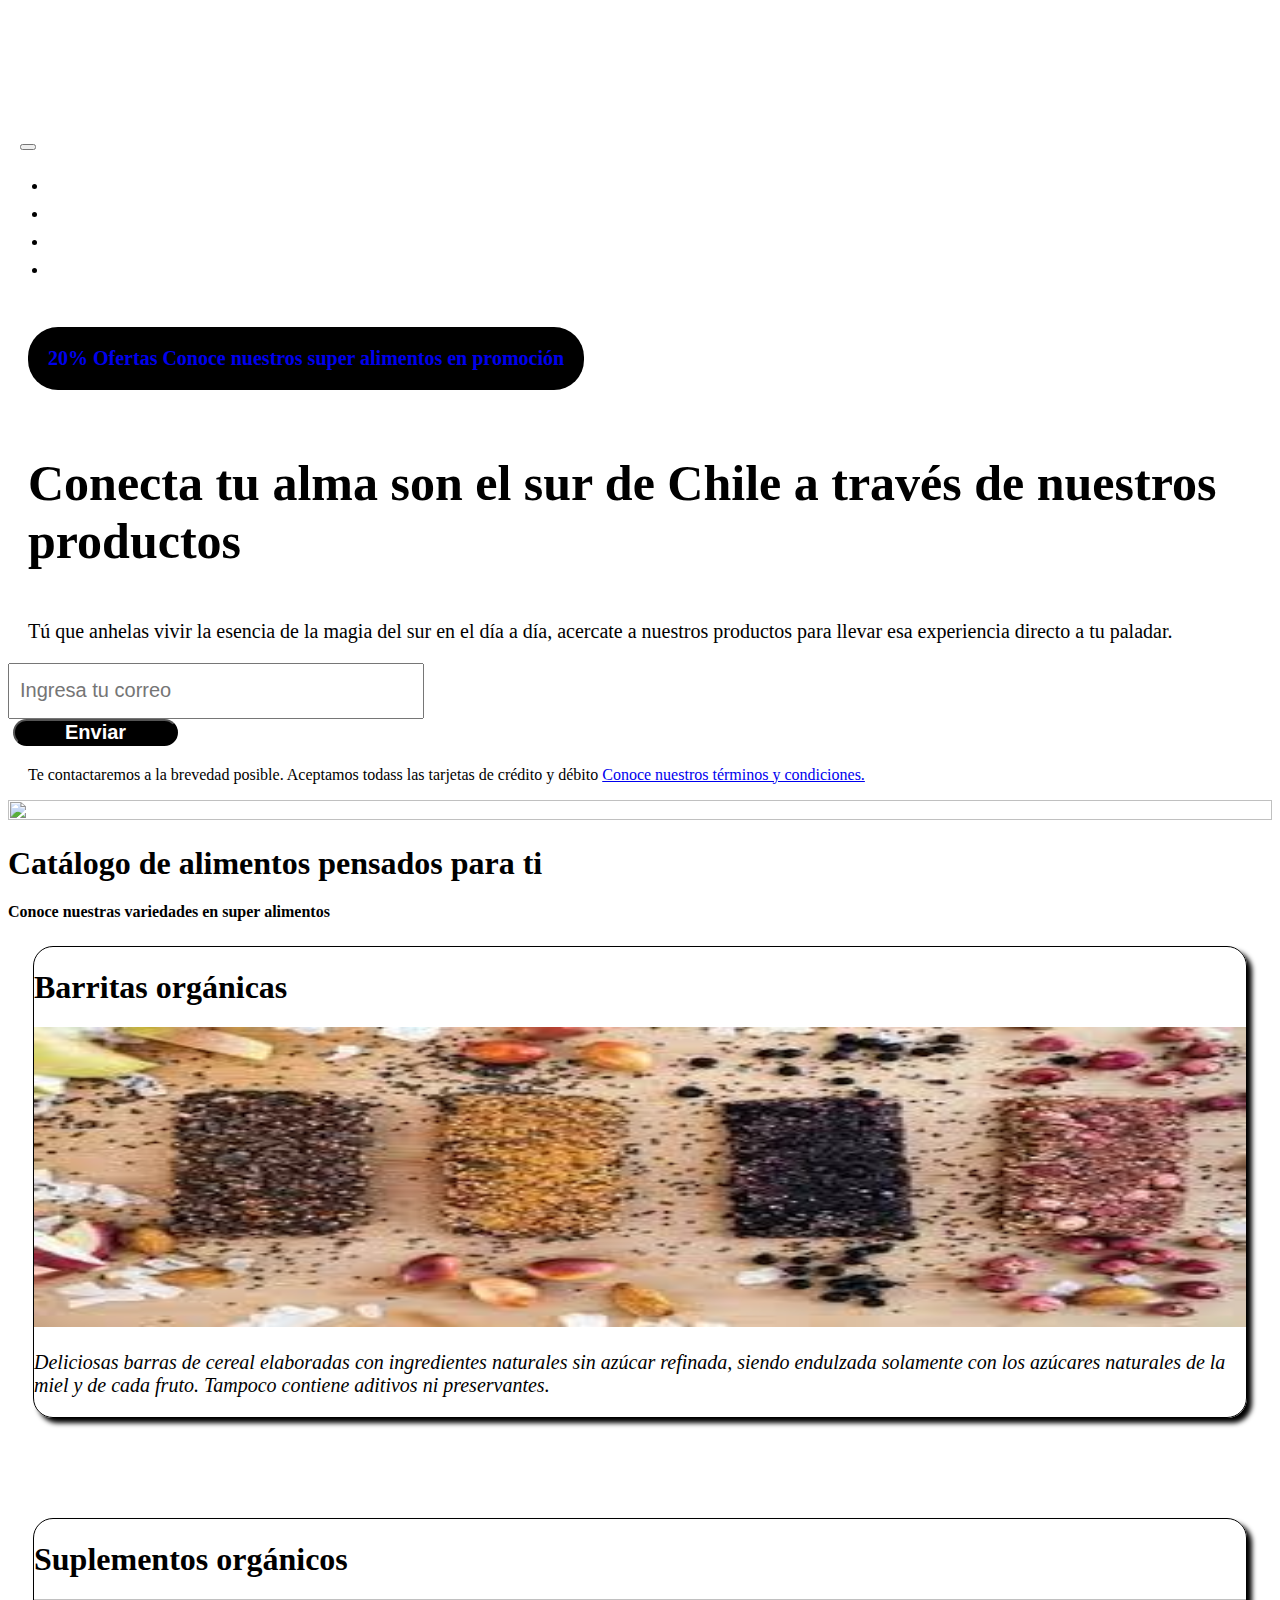
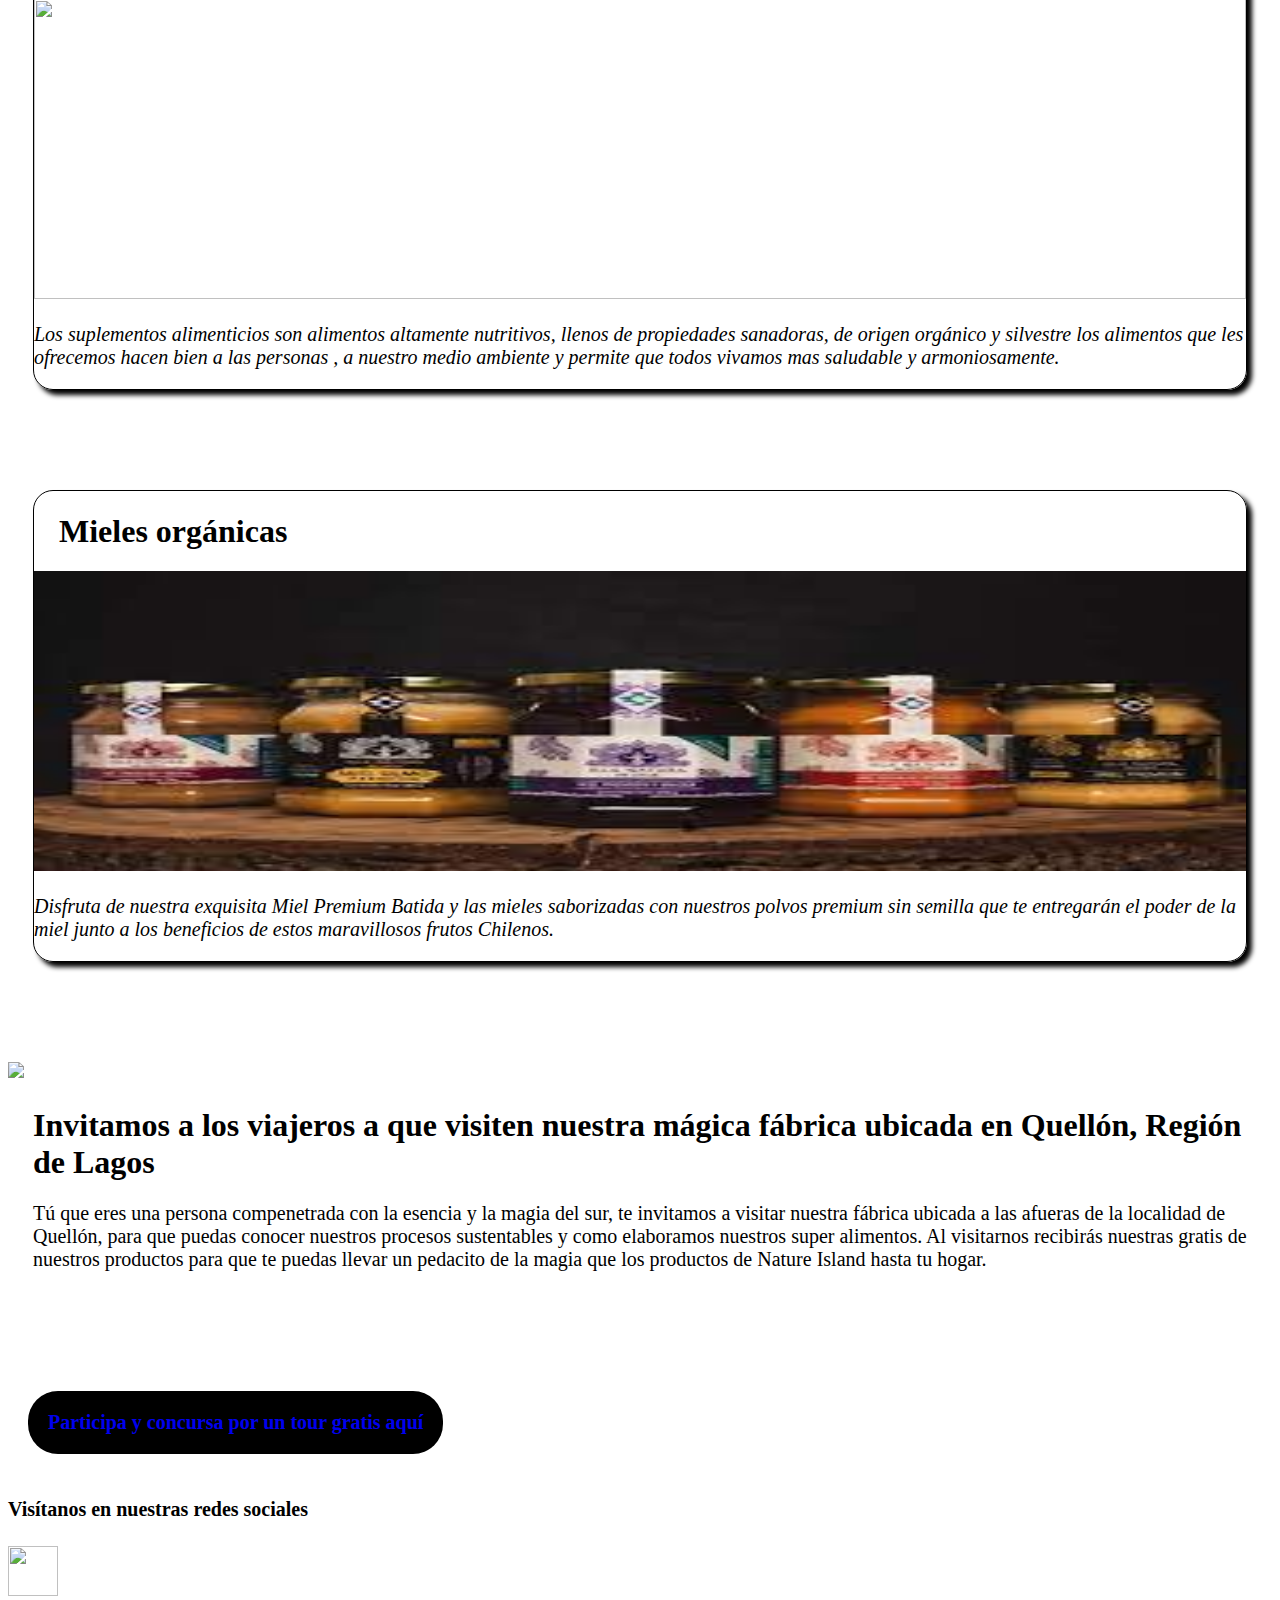
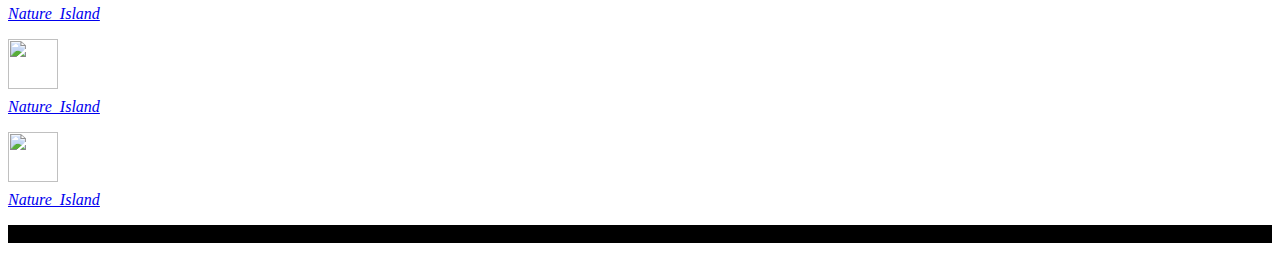
==== commit ef08180d: "He creado el footer de mi página web" ====
--- a/index.html
+++ b/index.html
@@ -63,7 +63,7 @@
                     productos para llevar esa experiencia directo a tu paladar.</p>
                 <div class="cajaingresacorreo">
                     <form class="mb-3">
-                        <div class="d-flex p-3">
+                        <div class="d-xl-flex p-3">
                             <div>
                                 <input class="ingresatucorreo rounded-pill" id="email" type="email"
                                     placeholder="Ingresa tu correo"
@@ -127,7 +127,7 @@
     <!-- Sección visita nuestras instalaciones -->
     <div>
         <div class="visitanuestrafabrica row">
-            <div class="cajaimagen2 bg-danger col-lg-6 col-md-6 col-sm-12">
+            <div class="cajaimagen2 col-lg-6 col-md-6 col-sm-12">
                 <div class="imagentour">
                     <img class="imagenvisitafabrica"
                         src="https://arc-anglerfish-arc2-prod-copesa.s3.amazonaws.com/public/A5JHSPLMHBBB3GMG6YHELB64BU.jpg" />
--- a/styles.css
+++ b/styles.css
@@ -174,12 +174,6 @@
     font-style: italic;
 }
 
-/* Estilos de Log in page */
-
-body{
-    background: black;
-    font-family: sans-serif;
-}
 
 .login-box{
     width: 350px;
@@ -204,4 +198,6 @@
     font-size: 15px;
     margin-left: 10px;
     font-weight:bold;
-}+} 
+
+
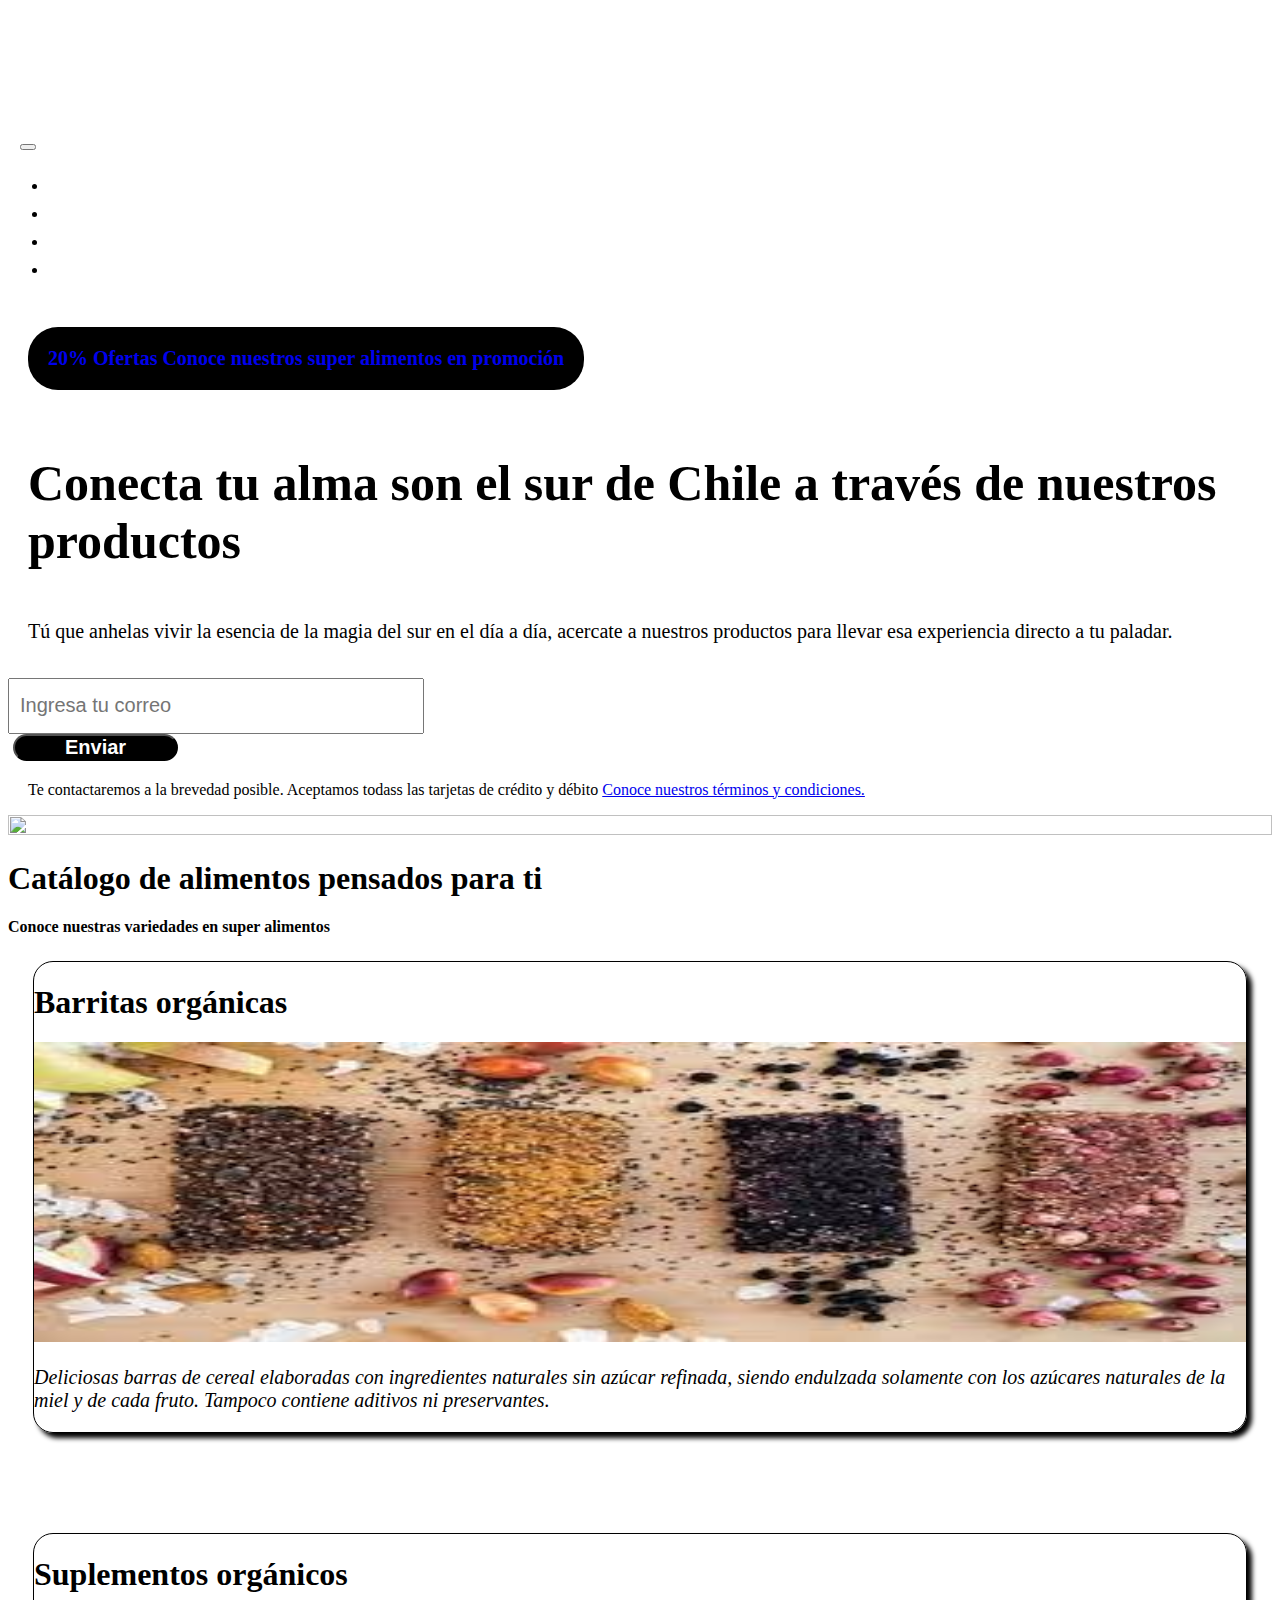
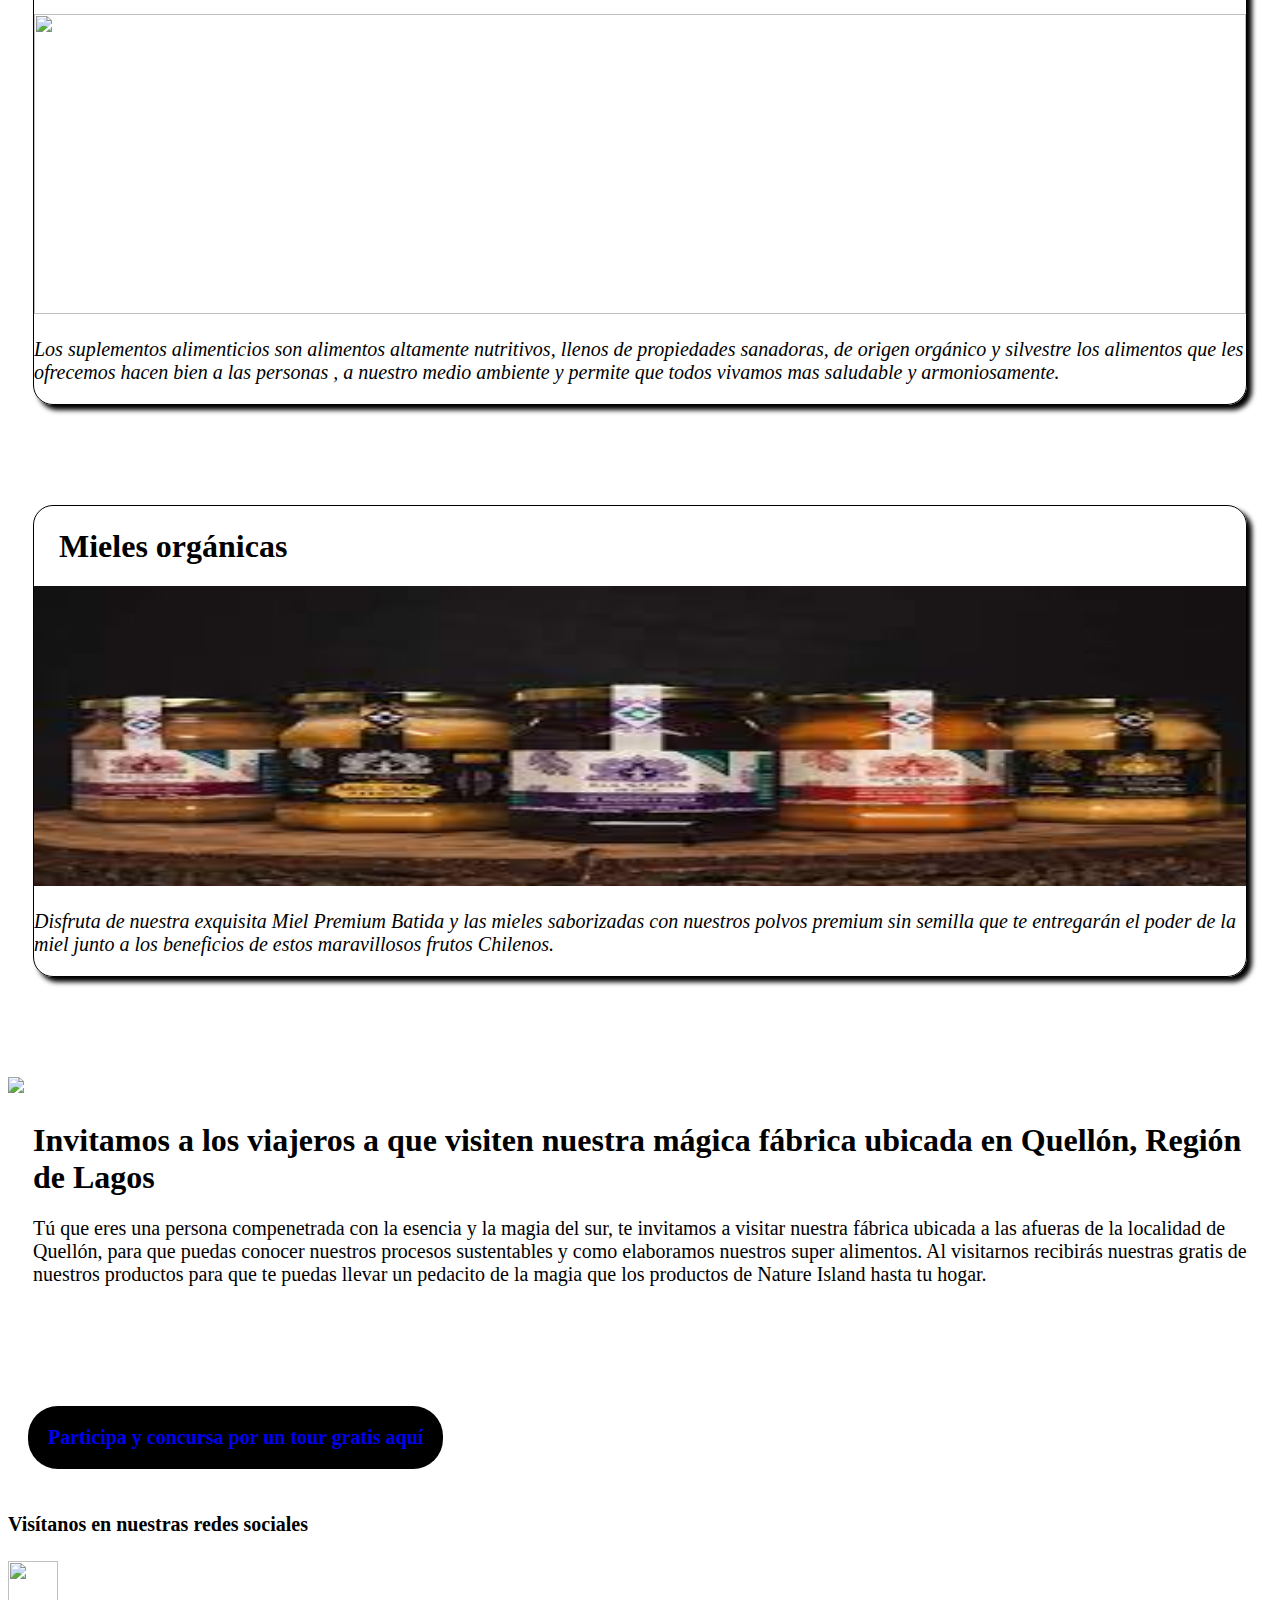
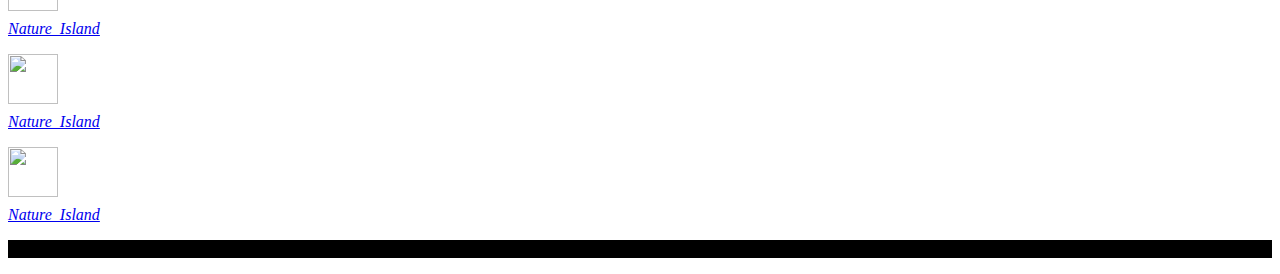
==== commit 898c2845: "Realizando modificación en las imagenes y en el boton enviar para que mi página tenga un diseño mas " ====
--- a/index.html
+++ b/index.html
@@ -38,7 +38,7 @@
                             style="color: white; margin-right: 12px; font-size: 25px;">Contacto</a>
                     </li>
                     <li class="nav-item">
-                        <a class="nav-link" href="/login.html"
+                        <a class="nav-link" href="./login.html"
                             style="color: white; margin-right: 12px; font-size: 25px;">Iniciar sesión</a>
                     </li>
 
@@ -49,7 +49,7 @@
     <main>
         <!-- Sección jumbotron -->
         <div class="cajadepresentacion row">
-            <div class="cajadeofertas bg-light col-lg-6 col-md-6 col-sm-12">
+            <div class="cajadeofertas bg-light col-xl-6 col-lg-6 col-md-6 col-sm-12">
                 <div class="circulodefoertas rounded-pill">
                     <a href="#" class="text-white" style="text-decoration: none;">
                         <span>20% Ofertas</span>
@@ -67,7 +67,7 @@
                             <div>
                                 <input class="ingresatucorreo rounded-pill" id="email" type="email"
                                     placeholder="Ingresa tu correo"
-                                    style="width: 400px; height: 50px; font-size: 20px; padding-left: 10px;">
+                                    style="width: 400px; height: 50px; font-size: 20px; padding-left: 10px;margin-top: 15px;">
                             </div>
                             <button class="botonenviar" type="submit">Enviar</button>
                         </div>
@@ -80,7 +80,7 @@
                 </div>
             </div>
             <!-- Inagen de fondo para la presentación del jumbotron -->
-            <div class="cajadeimagen overflow-hidden bg-light col-lg-6 col-md-6 col-sm-12">
+            <div class="cajadeimagen overflow-hidden bg-light col-xl-6 col-lg-6 col-md-6 col-sm-12">
                 <div>
                     <img class="imagenjumbotron"
                         src="https://babycocina.com/wp-content/uploads/2022/01/Desayunos-Saludables-1.jpg" />
@@ -95,16 +95,16 @@
     </div>
     <div class="container-fluid">
         <div class="secciontipoproductos row d-flex overflow-hidden justify-content-center inline bg-dark">
-            <div class="filabarritas text-center overflow-hidden col-lg-3 col-md-3 col-sm-12 bg-secondary p-5">
-                <h1 class="titulobarritas text-white d-flex text-center align-items-center pb-5">Barritas orgánicas</h1>
+            <div class="filabarritas text-center overflow-hidden col-xl-3 col-lg-6 col-md-6 col-sm-12 bg-secondary p-5">
+                <h1 class="titulobarritas text-white text-center align-items-center pb-5">Barritas orgánicas</h1>
                 <img class="imagenbarritas rounded-circle" src="Images/imagen3.jpg" />
                 <p class="parrafobarritas text-white text-center pt-5">Deliciosas barras de cereal elaboradas con
                     ingredientes naturales sin azúcar
                     refinada, siendo endulzada solamente con los azúcares naturales de la miel y de cada fruto.
                     Tampoco contiene aditivos ni preservantes.</p>
             </div>
-            <div class="filasuplementos overflow-hidden col-lg-3 col-md-3 col-sm-12 bg-secondary p-5">
-                <h1 class="titulosuplementos text-white d-flex align-items-center text-center pb-2">Suplementos
+            <div class="filasuplementos overflow-hidden col-xl-3 col-lg-6 col-md-6 col-sm-12 bg-secondary p-5">
+                <h1 class="titulosuplementos text-white align-items-center text-center pb-2">Suplementos
                     orgánicos</h1>
                 <img class="imagensuplementos rounded-circle"
                     src="https://cdnx.jumpseller.com/espesales/image/18898691/Maqui_en_polvo_02_copy.jpg?1646679897" />
@@ -114,8 +114,8 @@
                     las personas , a nuestro medio ambiente y permite que todos vivamos mas saludable y armoniosamente.
                     </p1>
             </div>
-            <div class="filamieles overflow-hidden col-lg-3 col-md-3 col-sm-12 bg-secondary p-5">
-                <h1 class="titulomieles text-white d-flex align-items-center text-center ml-5 pb-5">Mieles orgánicas</h1>
+            <div class="filamieles overflow-hidden col-xl-3 col-lg-6 col-md-6 col-sm-12 bg-secondary p-5">
+                <h1 class="titulomieles text-white align-items-center text-center ml-5 pb-5">Mieles orgánicas</h1>
                 <img class="imagenmieles rounded-circle" src="Images/mieles.jpg" />
                 <p class="parrafomieles text-white text-center pt-5">Disfruta de nuestra exquisita Miel Premium Batida y
                     las mieles saborizadas con
@@ -127,13 +127,13 @@
     <!-- Sección visita nuestras instalaciones -->
     <div>
         <div class="visitanuestrafabrica row">
-            <div class="cajaimagen2 col-lg-6 col-md-6 col-sm-12">
+            <div class="cajaimagen2 overflow-hidden col-xl-6 col-lg-6 col-md-6 col-sm-12">
                 <div class="imagentour">
                     <img class="imagenvisitafabrica"
-                        src="https://arc-anglerfish-arc2-prod-copesa.s3.amazonaws.com/public/A5JHSPLMHBBB3GMG6YHELB64BU.jpg" />
+                        src="./Images/visitafabrica.jpg" />
                 </div>
             </div>
-            <div class="cajavisitanuestrafabrica bg-light col-lg-6 col-md-6 col-sm-12">
+            <div class="cajavisitanuestrafabrica bg-light col-xl-6 col-lg-6 col-md-6 col-sm-12">
                 <h1 class="titulovisitafabrica text-dark ml-5 mb-5">Invitamos a los viajeros a que visiten nuestra
                     mágica fábrica ubicada en
                     Quellón, Región de Lagos
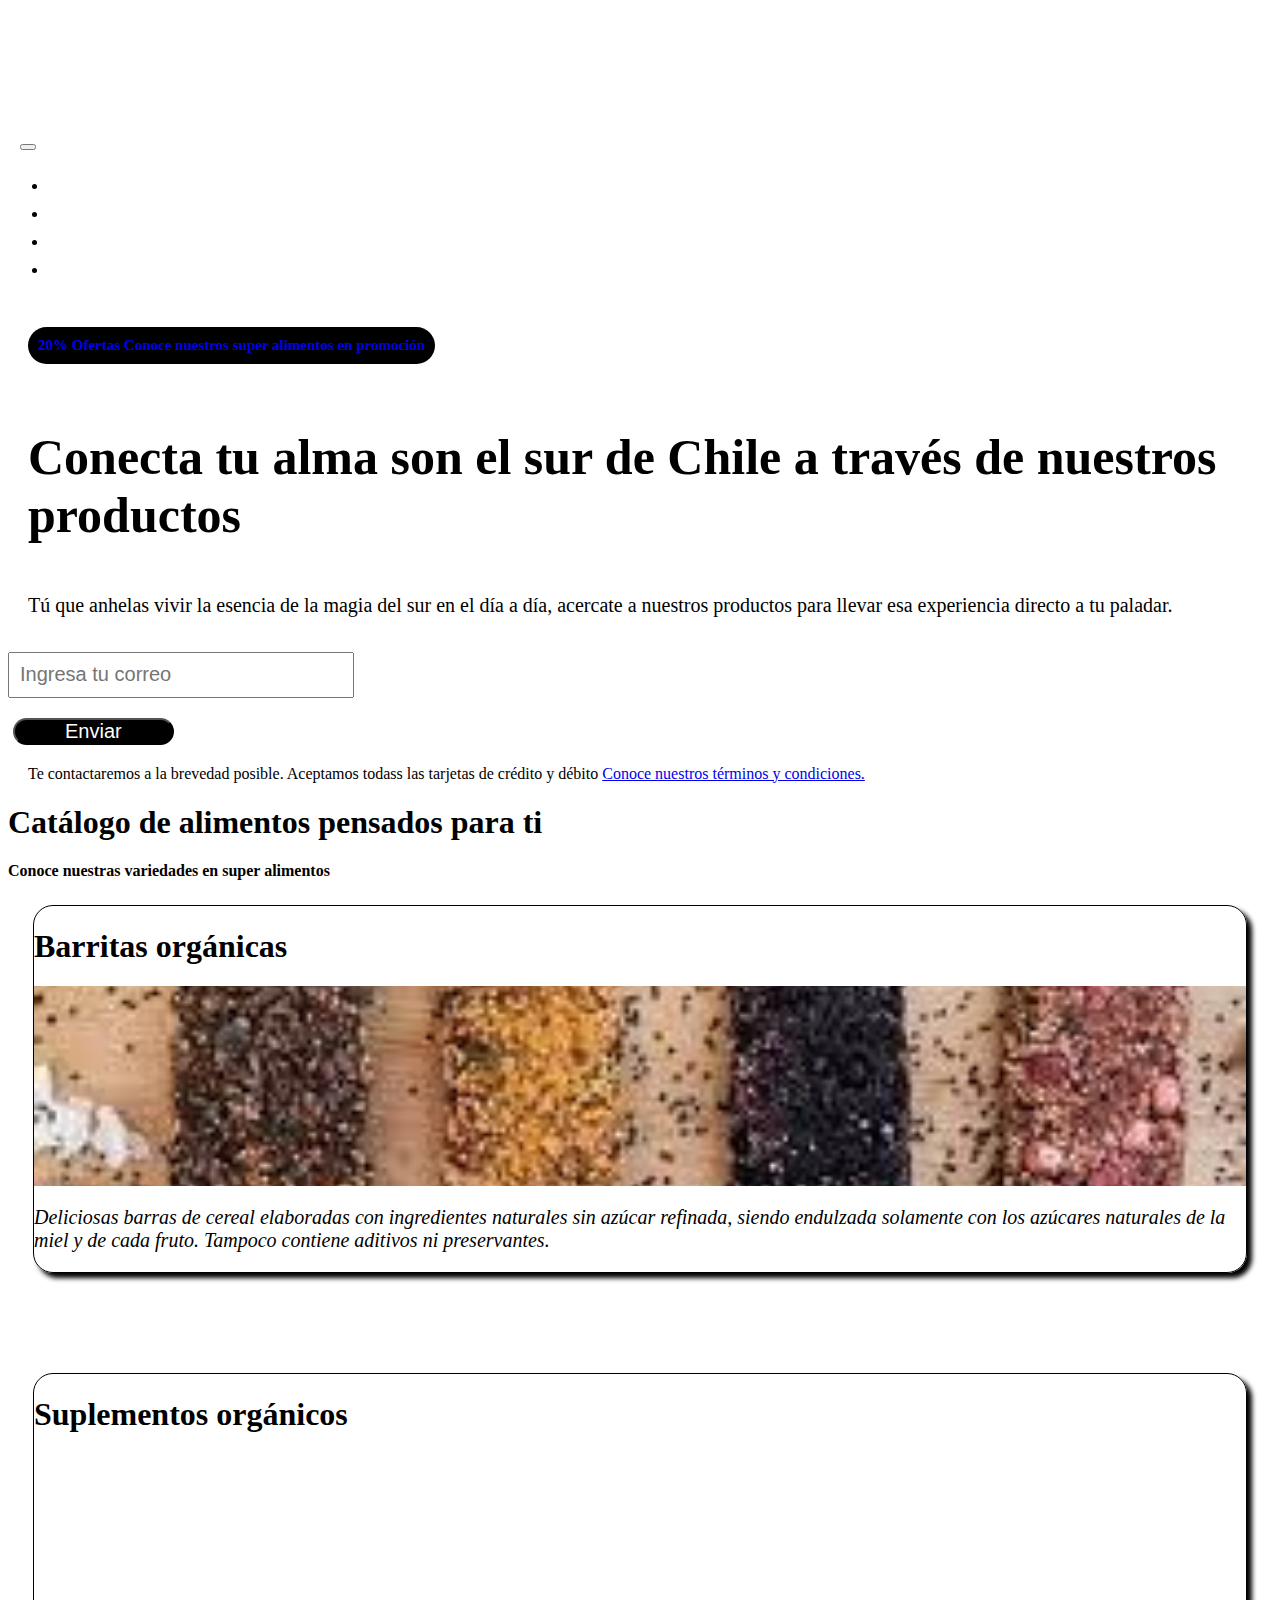
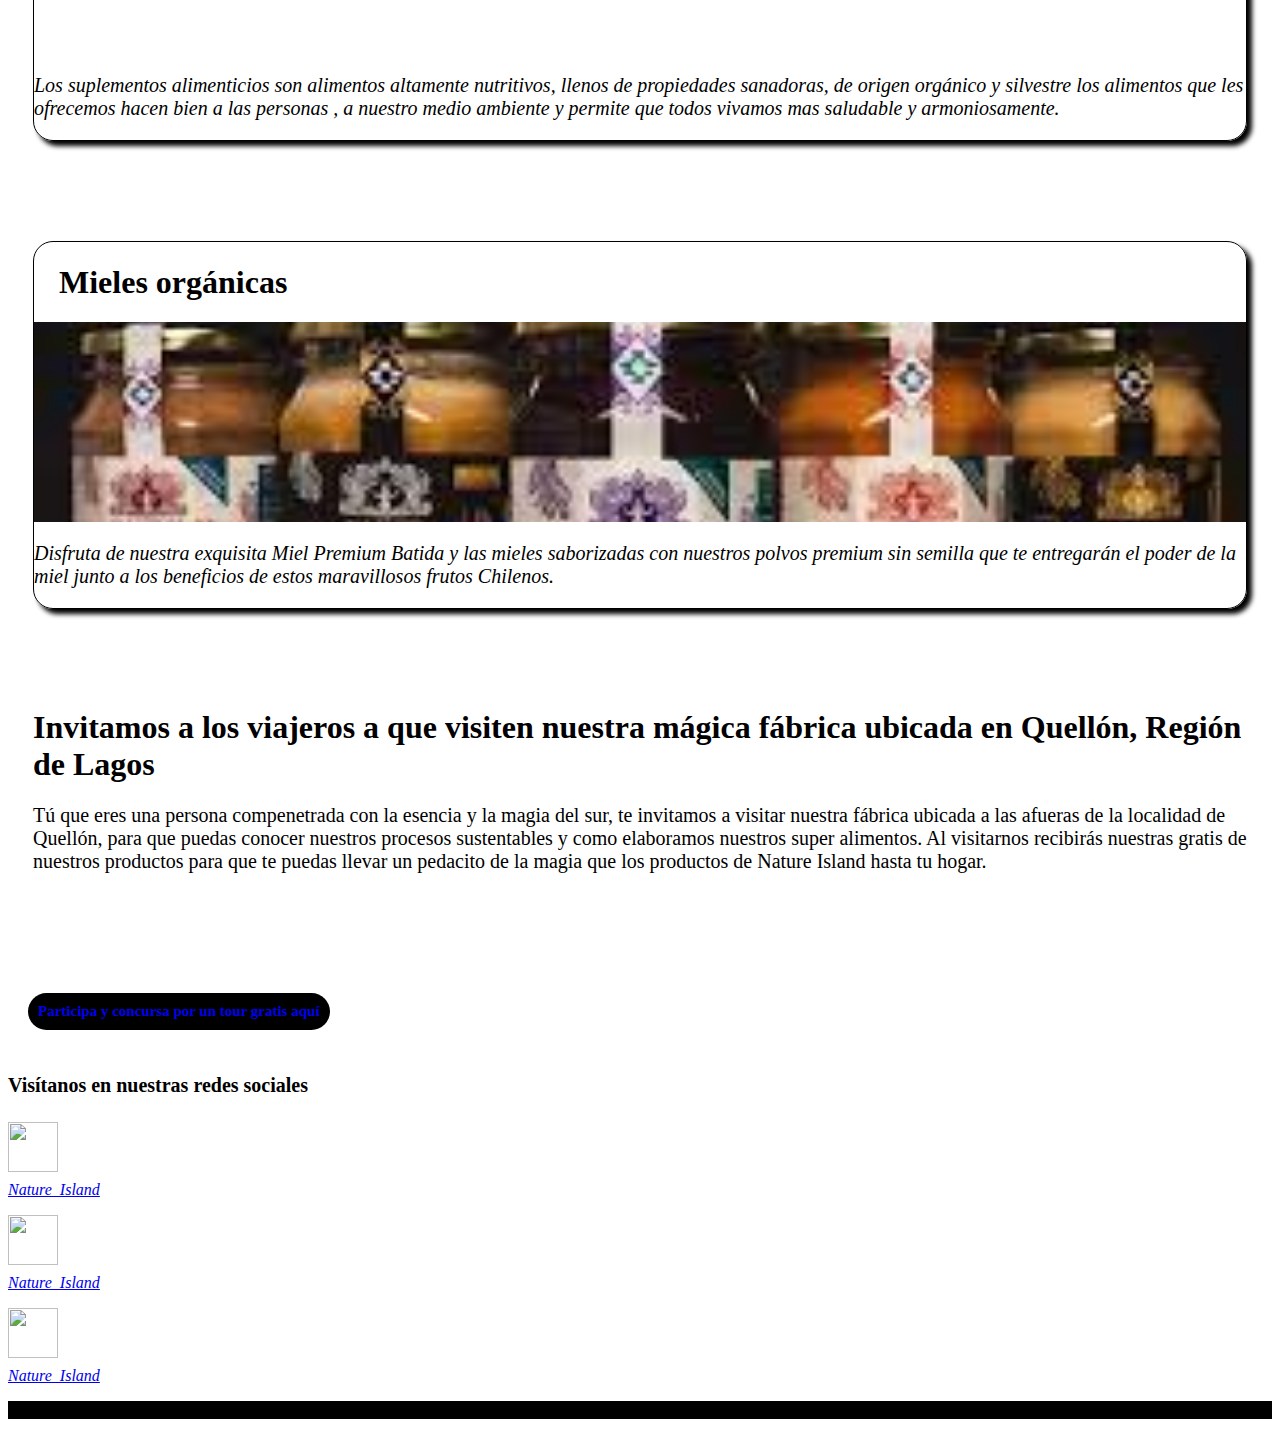
==== commit 37dd0dc4: "he realizo modificaciones en las imagenes para que a pesar de que se colapnsen ocupen el 100% del an" ====
--- a/index.html
+++ b/index.html
@@ -9,7 +9,7 @@
     <link href="https://cdn.jsdelivr.net/npm/bootstrap@5.0.2/dist/css/bootstrap.min.css" rel="stylesheet"
         integrity="sha384-EVSTQN3/azprG1Anm3QDgpJLIm9Nao0Yz1ztcQTwFspd3yD65VohhpuuCOmLASjC" crossorigin="anonymous">
     <link rel=styleSheet href="styles.css">
-
+    <link rel="stylesheet" href="https://cdnjs.cloudflare.com/ajax/libs/ionicons/2.0.1/css/ionicons.min.css">
 </head>
 
 <body>
@@ -46,7 +46,7 @@
             </div>
         </div>
     </nav>
-    <main>
+    <main class="container-fluid">
         <!-- Sección jumbotron -->
         <div class="cajadepresentacion row">
             <div class="cajadeofertas bg-light col-xl-6 col-lg-6 col-md-6 col-sm-12">
@@ -67,7 +67,7 @@
                             <div>
                                 <input class="ingresatucorreo rounded-pill" id="email" type="email"
                                     placeholder="Ingresa tu correo"
-                                    style="width: 400px; height: 50px; font-size: 20px; padding-left: 10px;margin-top: 15px;">
+                                    style="width: 330px; height: 40px; font-size: 20px; padding-left: 10px;margin-top: 15px;">
                             </div>
                             <button class="botonenviar" type="submit">Enviar</button>
                         </div>
@@ -81,9 +81,8 @@
             </div>
             <!-- Inagen de fondo para la presentación del jumbotron -->
             <div class="cajadeimagen overflow-hidden bg-light col-xl-6 col-lg-6 col-md-6 col-sm-12">
-                <div>
-                    <img class="imagenjumbotron"
-                        src="https://babycocina.com/wp-content/uploads/2022/01/Desayunos-Saludables-1.jpg" />
+                <div id="healthy-image" class="imagenesdecolumnas">
+                 <!-- <img src="Images/saludable.jpg" class="img-fluid"/> -->
                 </div>
             </div>
         </div>
@@ -95,28 +94,33 @@
     </div>
     <div class="container-fluid">
         <div class="secciontipoproductos row d-flex overflow-hidden justify-content-center inline bg-dark">
-            <div class="filabarritas text-center overflow-hidden col-xl-3 col-lg-6 col-md-6 col-sm-12 bg-secondary p-5">
+            <div class="filabarritas text-center overflow-hidden col-xl-3 col-lg-12 col-md-6 col-sm-12 bg-secondary p-5">
                 <h1 class="titulobarritas text-white text-center align-items-center pb-5">Barritas orgánicas</h1>
-                <img class="imagenbarritas rounded-circle" src="Images/imagen3.jpg" />
+                <div id="bars" class="imagenesdecolumnas">
+
+                </div>
                 <p class="parrafobarritas text-white text-center pt-5">Deliciosas barras de cereal elaboradas con
                     ingredientes naturales sin azúcar
                     refinada, siendo endulzada solamente con los azúcares naturales de la miel y de cada fruto.
                     Tampoco contiene aditivos ni preservantes.</p>
             </div>
-            <div class="filasuplementos overflow-hidden col-xl-3 col-lg-6 col-md-6 col-sm-12 bg-secondary p-5">
-                <h1 class="titulosuplementos text-white align-items-center text-center pb-2">Suplementos
+            <div class="filasuplementos text-center verflow-hidden col-xl-3 col-lg-12 col-md-6 col-sm-12 bg-secondary p-5">
+                <h1 class="titulosuplementos text-white align-items-center text-center pb-3">Suplementos
                     orgánicos</h1>
-                <img class="imagensuplementos rounded-circle"
-                    src="https://cdnx.jumpseller.com/espesales/image/18898691/Maqui_en_polvo_02_copy.jpg?1646679897" />
-                <p class="parrafosuplementos text-white text-center pt-5">Los suplementos alimenticios son alimentos
+                    <div id="suplement" class="imagenesdecolumnas">
+
+                    </div>
+                    <p class="parrafosuplementos text-white text-center pt-5">Los suplementos alimenticios son alimentos
                     altamente nutritivos, llenos de
                     propiedades sanadoras, de origen orgánico y silvestre los alimentos que les ofrecemos hacen bien a
                     las personas , a nuestro medio ambiente y permite que todos vivamos mas saludable y armoniosamente.
                     </p1>
             </div>
-            <div class="filamieles overflow-hidden col-xl-3 col-lg-6 col-md-6 col-sm-12 bg-secondary p-5">
+            <div class="filamieles text-center overflow-hidden col-xl-3 col-lg-12 col-md-6 col-sm-12 bg-secondary p-5">
                 <h1 class="titulomieles text-white align-items-center text-center ml-5 pb-5">Mieles orgánicas</h1>
-                <img class="imagenmieles rounded-circle" src="Images/mieles.jpg" />
+                <div id="honeys" class="imagenesdecolumnas">
+
+                </div>
                 <p class="parrafomieles text-white text-center pt-5">Disfruta de nuestra exquisita Miel Premium Batida y
                     las mieles saborizadas con
                     nuestros polvos premium sin semilla que te entregarán el poder de la miel junto a los beneficios de
@@ -125,12 +129,11 @@
         </div>
     </div>
     <!-- Sección visita nuestras instalaciones -->
-    <div>
+    <div class="container-fluid">
         <div class="visitanuestrafabrica row">
             <div class="cajaimagen2 overflow-hidden col-xl-6 col-lg-6 col-md-6 col-sm-12">
-                <div class="imagentour">
-                    <img class="imagenvisitafabrica"
-                        src="./Images/visitafabrica.jpg" />
+                <div id=visitusimage class="imagenesdecolumnas">
+                    <!-- <img  src="Images/visitanuestrafabrica.jpg" class="img-fluid"/> -->
                 </div>
             </div>
             <div class="cajavisitanuestrafabrica bg-light col-xl-6 col-lg-6 col-md-6 col-sm-12">
@@ -155,9 +158,9 @@
         </div>
     </div>
     <!-- Sección del footer -->
-    <footer class="bg-dark text-center text-white">
+    <footer class="container-fluid bg-dark text-center text-white">
 
-        <div class="container p-4 pb-0">
+        <div class="container-fluid p-4 pb-0">
 
             <section class="mb-4">
 
@@ -188,4 +191,4 @@
         crossorigin="anonymous"></script>
 </body>
 
-</html>+</html>
--- a/styles.css
+++ b/styles.css
@@ -1,22 +1,23 @@
 /* Estilos navbar */
 
 /* Estilos jumnbotron */
-.circulodefoertas{
- background-color: black;
- display: inline-block;
- margin-top: 30px;
- margin-bottom: 30px;
- margin-left: 20px;
- border-radius: 30px;
- font-size: 20px;
- padding: 20px;
- font-weight:bold;
+.circulodefoertas {
+    background-color: black;
+    display: inline-block;
+    margin-top: 30px;
+    margin-bottom: 30px;
+    margin-left: 20px;
+    border-radius: 30px;
+    font-size: 15px;
+    padding: 10px;
+    font-weight: bold;
+
 }
 
 .titulocajapresentacion {
     font-size: 50px;
     margin-left: 20px;
-    
+
 }
 
 .parrafocajapresentacion {
@@ -25,12 +26,12 @@
     margin-left: 20px;
 }
 
-.parrafotyc{
+.parrafotyc {
     margin-top: 20px;
     margin-left: 20px;
 }
 
-.botonenviar{
+.botonenviar {
     box-sizing: border-box;
     border-style: outset;
     background-color: black;
@@ -38,22 +39,22 @@
     padding: 0px 50px 0px 50px;
     border-radius: 50px;
     font-size: 20px;
+    margin-top: 20px;
     margin-left: 5px;
-    font-weight:bold;
-}   
-
-.imagenjumbotron{
-  width:100%;
-  height: 100%;
+}
+
+.imagenjumbotron {
+    width: 930px;
+    height: 800px;
 }
 
 /* Estilos para fila de barritas */
 
-.titulodeproducto{
-    justify-content:center;
-}
-
-.filabarritas{
+.titulodeproducto {
+    justify-content: center;
+}
+
+.filabarritas {
     margin-top: 25px;
     margin-right: 25px;
     margin-bottom: 100px;
@@ -62,21 +63,21 @@
     border: solid 1px black;
     box-shadow: 5px 5px 5px black;
 }
-
+/*
 .imagenbarritas {
-    width:100%;
+    width: 100%;
     height: 300px;
-
-}
-
-.parrafobarritas{
+}
+*/
+
+.parrafobarritas {
     font-size: 20px;
     font-style: italic;
 }
 
 /* Estilo para fila de suplementos */
 
-.filasuplementos{
+.filasuplementos {
     margin-top: 25px;
     margin-right: 25px;
     margin-bottom: 100px;
@@ -85,13 +86,14 @@
     border: solid 1px black;
     box-shadow: 5px 5px 5px black;
 }
-
-.imagensuplementos{
-    width:100%;
+/*
+.imagensuplementos {
+    width: 100%;
     height: 300px;
 }
-
-.parrafosuplementos{
+*/ 
+
+.parrafosuplementos {
     font-size: 20px;
     font-style: italic;
 }
@@ -102,7 +104,7 @@
     margin-left: 25px;
 }
 
-.filamieles{
+.filamieles {
     margin-top: 25px;
     margin-right: 25px;
     margin-bottom: 100px;
@@ -112,73 +114,73 @@
     box-shadow: 5px 5px 5px black;
 
 }
-
-.imagenmieles{  
+/*
+.imagenmieles {
     width: 100%;
     height: 300px;
 }
-
-.parrafomieles{
+*/
+.parrafomieles {
     font-size: 20px;
     font-style: italic;
 }
 
 /* Estilos sección visita nuestras instalaciones */
-
-.cajaimagenvisitafabrica{
-     width: 100px;
-     height: 100px;
-}
-
-.titulovisitafabrica{
-   margin-top: 25px;
-    margin-left: 25px;
-
-}   
-
-.parrafovisitafabrica{
-    margin-left: 25px;
-    font-size: 20px;
-}
-
-.circuloganauntourgratis{
+/*
+.imagenvisitafabrica {
+    width: 950px;
+    height: 800px;
+}
+*/
+.titulovisitafabrica {
+    margin-top: 25px;
+    margin-left: 25px;
+}
+
+.parrafovisitafabrica {
+    margin-left: 25px;
+    font-size: 20px;
+}
+
+.circuloganauntourgratis {
     background-color: black;
     display: inline-block;
     margin-top: 100px;
     margin-bottom: 30px;
     margin-left: 20px;
     border-radius: 30px;
-    font-size: 20px;
-    padding: 20px;
-    font-weight:bold;
+    font-size: 15px;
+    padding: 10px;
+    font-weight: bold;
 }
 
 /* Sección del footer */
 
-.titulorss{
+.titulorss {
     margin-bottom: 25px;
     font-size: 20px;
 }
 
-.parrafofacebook{
+.parrafofacebook {
     margin-top: 5px;
     font-style: italic;
 }
 
-.parrafotwitter{
+.parrafotwitter {
     margin-top: 5px;
     font-style: italic;
 }
-.parrafoinstagram{
+
+.parrafoinstagram {
     margin-top: 5px;
     font-style: italic;
 }
 
 
-.login-box{
+.login-box {
     width: 350px;
     height: 450px;
-    background:white;
+    background: white;
     top: 50%;
     left: 50%;
     position: absolute;
@@ -188,7 +190,7 @@
     border-radius: 15px;
 }
 
-.botoningresar{
+.botoningresar {
     box-sizing: border-box;
     border-style: outset;
     background-color: black;
@@ -197,7 +199,42 @@
     border-radius: 50px;
     font-size: 15px;
     margin-left: 10px;
-    font-weight:bold;
-} 
-
-
+    font-weight: bold;
+}
+
+/*
+body {
+    max-width: 100%;
+    overflow-x: hidden;
+}
+*/
+
+.imagenesdecolumnas {
+    width:100%;
+    height: 200px;
+    background-repeat: no-repeat;
+    background-size: cover;
+    background-position: center;
+}
+
+#bars{
+    background-image: url(Images/imagen3.jpg);
+}
+
+#suplement{
+    background-image: url(Images/suplement.jpg);
+}
+
+#honeys{
+    background-image: url(Images/mieles.jpg);
+}
+
+#healthy-image{
+    background-image: url(Images/imagen2.jpg);
+    height: 100%;
+}
+
+#visitusimage {
+    background-image: url(Images/visitanuestrafabrica.jpg);
+    height: 100%;
+}